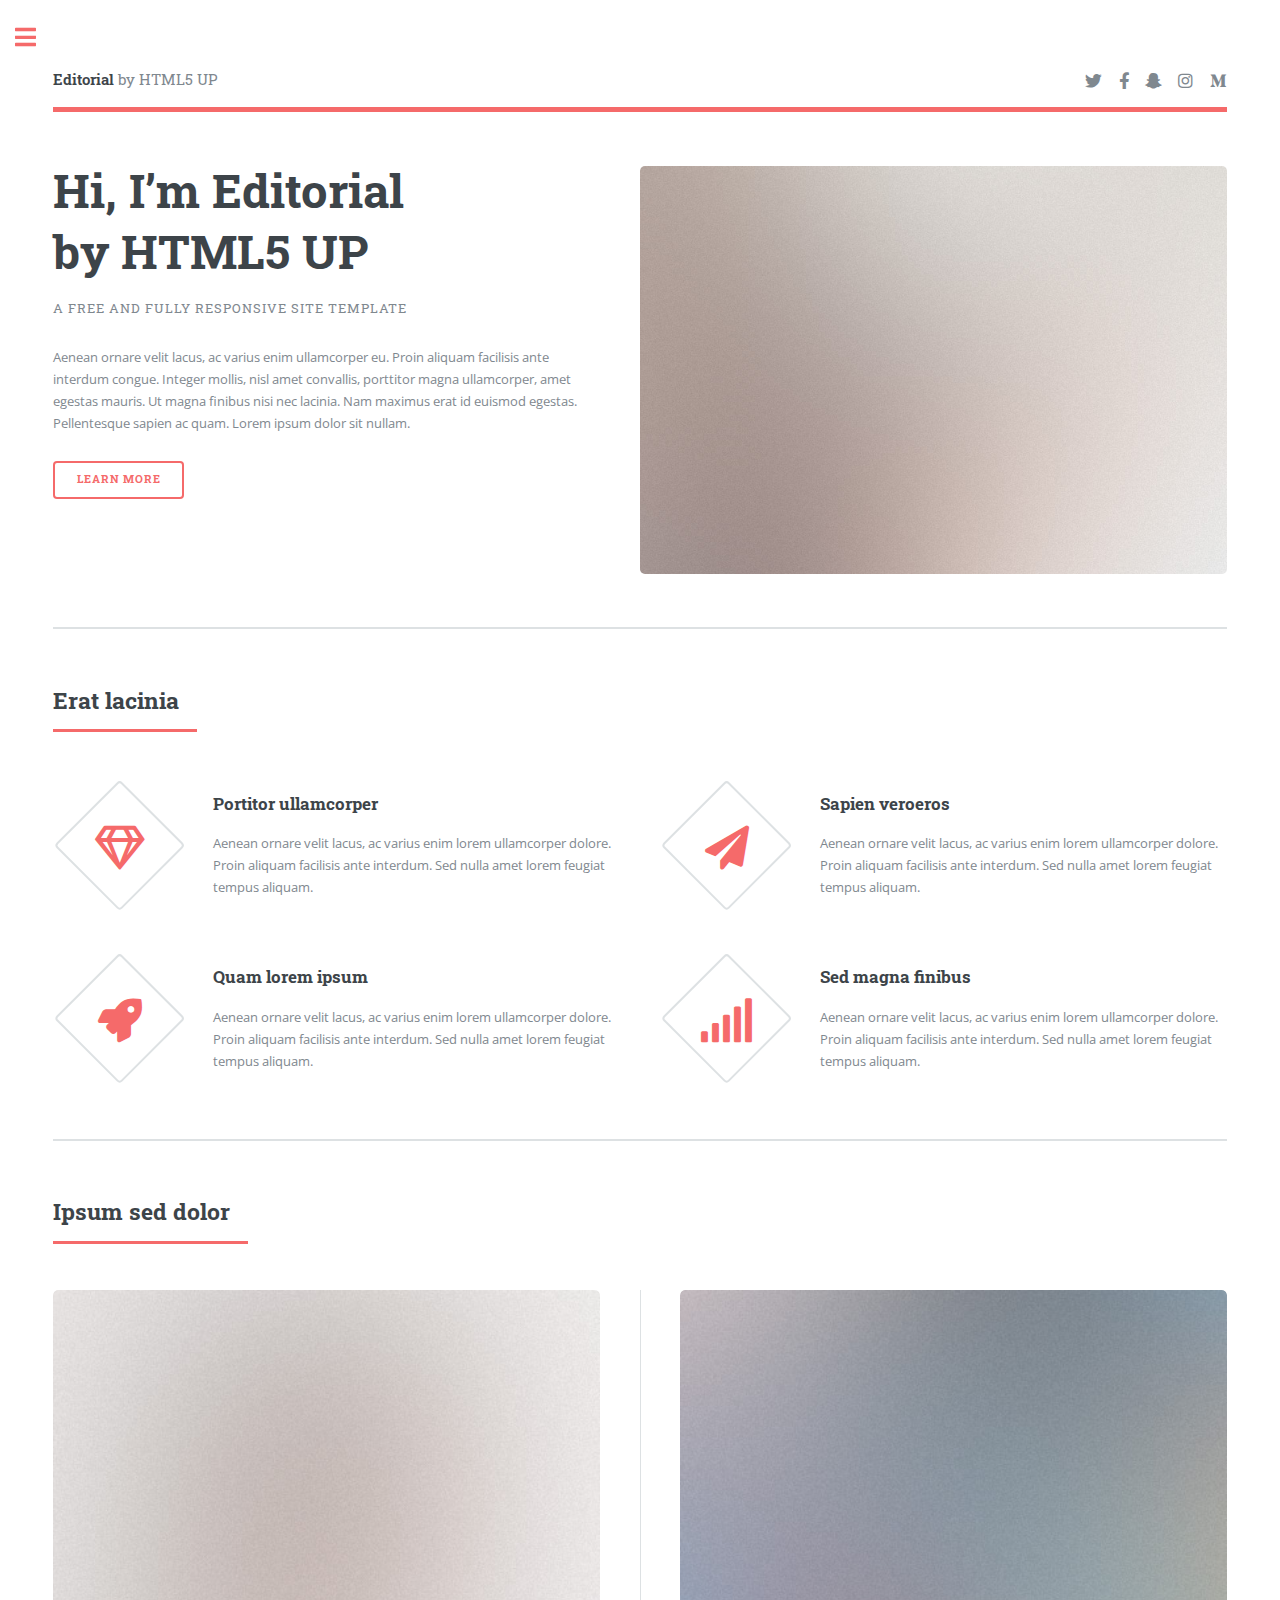
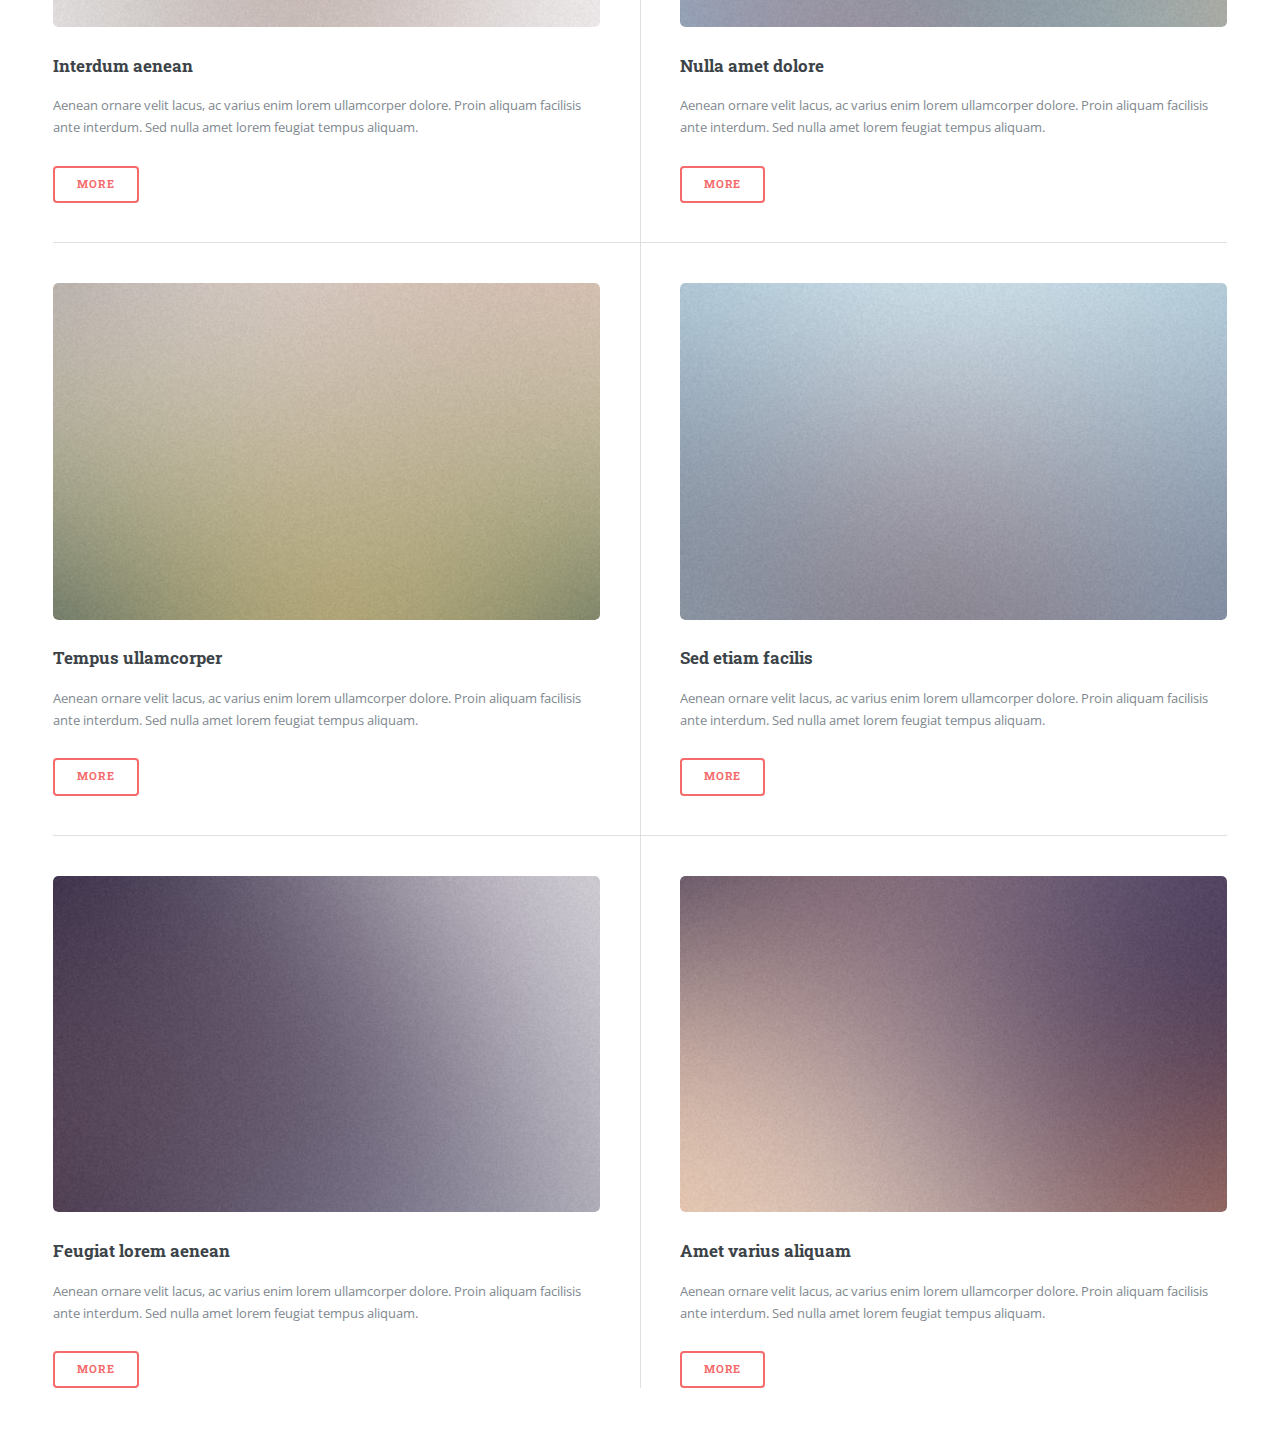
==== index.html @ 0e32112d "adds base" ====
<!DOCTYPE HTML>
<!--
	Editorial by HTML5 UP
	html5up.net | @ajlkn
	Free for personal and commercial use under the CCA 3.0 license (html5up.net/license)
-->
<html>
	<head>
		<title>Editorial by HTML5 UP</title>
		<meta charset="utf-8" />
		<meta name="viewport" content="width=device-width, initial-scale=1, user-scalable=no" />
		<link rel="stylesheet" href="assets/css/main.css" />
	</head>
	<body class="is-preload">

		<!-- Wrapper -->
			<div id="wrapper">

				<!-- Main -->
					<div id="main">
						<div class="inner">

							<!-- Header -->
								<header id="header">
									<a href="index.html" class="logo"><strong>Editorial</strong> by HTML5 UP</a>
									<ul class="icons">
										<li><a href="#" class="icon brands fa-twitter"><span class="label">Twitter</span></a></li>
										<li><a href="#" class="icon brands fa-facebook-f"><span class="label">Facebook</span></a></li>
										<li><a href="#" class="icon brands fa-snapchat-ghost"><span class="label">Snapchat</span></a></li>
										<li><a href="#" class="icon brands fa-instagram"><span class="label">Instagram</span></a></li>
										<li><a href="#" class="icon brands fa-medium-m"><span class="label">Medium</span></a></li>
									</ul>
								</header>

							<!-- Banner -->
								<section id="banner">
									<div class="content">
										<header>
											<h1>Hi, I’m Editorial<br />
											by HTML5 UP</h1>
											<p>A free and fully responsive site template</p>
										</header>
										<p>Aenean ornare velit lacus, ac varius enim ullamcorper eu. Proin aliquam facilisis ante interdum congue. Integer mollis, nisl amet convallis, porttitor magna ullamcorper, amet egestas mauris. Ut magna finibus nisi nec lacinia. Nam maximus erat id euismod egestas. Pellentesque sapien ac quam. Lorem ipsum dolor sit nullam.</p>
										<ul class="actions">
											<li><a href="#" class="button big">Learn More</a></li>
										</ul>
									</div>
									<span class="image object">
										<img src="images/pic10.jpg" alt="" />
									</span>
								</section>

							<!-- Section -->
								<section>
									<header class="major">
										<h2>Erat lacinia</h2>
									</header>
									<div class="features">
										<article>
											<span class="icon fa-gem"></span>
											<div class="content">
												<h3>Portitor ullamcorper</h3>
												<p>Aenean ornare velit lacus, ac varius enim lorem ullamcorper dolore. Proin aliquam facilisis ante interdum. Sed nulla amet lorem feugiat tempus aliquam.</p>
											</div>
										</article>
										<article>
											<span class="icon solid fa-paper-plane"></span>
											<div class="content">
												<h3>Sapien veroeros</h3>
												<p>Aenean ornare velit lacus, ac varius enim lorem ullamcorper dolore. Proin aliquam facilisis ante interdum. Sed nulla amet lorem feugiat tempus aliquam.</p>
											</div>
										</article>
										<article>
											<span class="icon solid fa-rocket"></span>
											<div class="content">
												<h3>Quam lorem ipsum</h3>
												<p>Aenean ornare velit lacus, ac varius enim lorem ullamcorper dolore. Proin aliquam facilisis ante interdum. Sed nulla amet lorem feugiat tempus aliquam.</p>
											</div>
										</article>
										<article>
											<span class="icon solid fa-signal"></span>
											<div class="content">
												<h3>Sed magna finibus</h3>
												<p>Aenean ornare velit lacus, ac varius enim lorem ullamcorper dolore. Proin aliquam facilisis ante interdum. Sed nulla amet lorem feugiat tempus aliquam.</p>
											</div>
										</article>
									</div>
								</section>

							<!-- Section -->
								<section>
									<header class="major">
										<h2>Ipsum sed dolor</h2>
									</header>
									<div class="posts">
										<article>
											<a href="#" class="image"><img src="images/pic01.jpg" alt="" /></a>
											<h3>Interdum aenean</h3>
											<p>Aenean ornare velit lacus, ac varius enim lorem ullamcorper dolore. Proin aliquam facilisis ante interdum. Sed nulla amet lorem feugiat tempus aliquam.</p>
											<ul class="actions">
												<li><a href="#" class="button">More</a></li>
											</ul>
										</article>
										<article>
											<a href="#" class="image"><img src="images/pic02.jpg" alt="" /></a>
											<h3>Nulla amet dolore</h3>
											<p>Aenean ornare velit lacus, ac varius enim lorem ullamcorper dolore. Proin aliquam facilisis ante interdum. Sed nulla amet lorem feugiat tempus aliquam.</p>
											<ul class="actions">
												<li><a href="#" class="button">More</a></li>
											</ul>
										</article>
										<article>
											<a href="#" class="image"><img src="images/pic03.jpg" alt="" /></a>
											<h3>Tempus ullamcorper</h3>
											<p>Aenean ornare velit lacus, ac varius enim lorem ullamcorper dolore. Proin aliquam facilisis ante interdum. Sed nulla amet lorem feugiat tempus aliquam.</p>
											<ul class="actions">
												<li><a href="#" class="button">More</a></li>
											</ul>
										</article>
										<article>
											<a href="#" class="image"><img src="images/pic04.jpg" alt="" /></a>
											<h3>Sed etiam facilis</h3>
											<p>Aenean ornare velit lacus, ac varius enim lorem ullamcorper dolore. Proin aliquam facilisis ante interdum. Sed nulla amet lorem feugiat tempus aliquam.</p>
											<ul class="actions">
												<li><a href="#" class="button">More</a></li>
											</ul>
										</article>
										<article>
											<a href="#" class="image"><img src="images/pic05.jpg" alt="" /></a>
											<h3>Feugiat lorem aenean</h3>
											<p>Aenean ornare velit lacus, ac varius enim lorem ullamcorper dolore. Proin aliquam facilisis ante interdum. Sed nulla amet lorem feugiat tempus aliquam.</p>
											<ul class="actions">
												<li><a href="#" class="button">More</a></li>
											</ul>
										</article>
										<article>
											<a href="#" class="image"><img src="images/pic06.jpg" alt="" /></a>
											<h3>Amet varius aliquam</h3>
											<p>Aenean ornare velit lacus, ac varius enim lorem ullamcorper dolore. Proin aliquam facilisis ante interdum. Sed nulla amet lorem feugiat tempus aliquam.</p>
											<ul class="actions">
												<li><a href="#" class="button">More</a></li>
											</ul>
										</article>
									</div>
								</section>

						</div>
					</div>

				<!-- Sidebar -->
					<div id="sidebar">
						<div class="inner">

							<!-- Search -->
								<section id="search" class="alt">
									<form method="post" action="#">
										<input type="text" name="query" id="query" placeholder="Search" />
									</form>
								</section>

							<!-- Menu -->
								<nav id="menu">
									<header class="major">
										<h2>Menu</h2>
									</header>
									<ul>
										<li><a href="index.html">Homepage</a></li>
										<li><a href="generic.html">Generic</a></li>
										<li><a href="elements.html">Elements</a></li>
										<li>
											<span class="opener">Submenu</span>
											<ul>
												<li><a href="#">Lorem Dolor</a></li>
												<li><a href="#">Ipsum Adipiscing</a></li>
												<li><a href="#">Tempus Magna</a></li>
												<li><a href="#">Feugiat Veroeros</a></li>
											</ul>
										</li>
										<li><a href="#">Etiam Dolore</a></li>
										<li><a href="#">Adipiscing</a></li>
										<li>
											<span class="opener">Another Submenu</span>
											<ul>
												<li><a href="#">Lorem Dolor</a></li>
												<li><a href="#">Ipsum Adipiscing</a></li>
												<li><a href="#">Tempus Magna</a></li>
												<li><a href="#">Feugiat Veroeros</a></li>
											</ul>
										</li>
										<li><a href="#">Maximus Erat</a></li>
										<li><a href="#">Sapien Mauris</a></li>
										<li><a href="#">Amet Lacinia</a></li>
									</ul>
								</nav>

							<!-- Section -->
								<section>
									<header class="major">
										<h2>Ante interdum</h2>
									</header>
									<div class="mini-posts">
										<article>
											<a href="#" class="image"><img src="images/pic07.jpg" alt="" /></a>
											<p>Aenean ornare velit lacus, ac varius enim lorem ullamcorper dolore aliquam.</p>
										</article>
										<article>
											<a href="#" class="image"><img src="images/pic08.jpg" alt="" /></a>
											<p>Aenean ornare velit lacus, ac varius enim lorem ullamcorper dolore aliquam.</p>
										</article>
										<article>
											<a href="#" class="image"><img src="images/pic09.jpg" alt="" /></a>
											<p>Aenean ornare velit lacus, ac varius enim lorem ullamcorper dolore aliquam.</p>
										</article>
									</div>
									<ul class="actions">
										<li><a href="#" class="button">More</a></li>
									</ul>
								</section>

							<!-- Section -->
								<section>
									<header class="major">
										<h2>Get in touch</h2>
									</header>
									<p>Sed varius enim lorem ullamcorper dolore aliquam aenean ornare velit lacus, ac varius enim lorem ullamcorper dolore. Proin sed aliquam facilisis ante interdum. Sed nulla amet lorem feugiat tempus aliquam.</p>
									<ul class="contact">
										<li class="icon solid fa-envelope"><a href="#">information@untitled.tld</a></li>
										<li class="icon solid fa-phone">(000) 000-0000</li>
										<li class="icon solid fa-home">1234 Somewhere Road #8254<br />
										Nashville, TN 00000-0000</li>
									</ul>
								</section>

							<!-- Footer -->
								<footer id="footer">
									<p class="copyright">&copy; Untitled. All rights reserved. Demo Images: <a href="https://unsplash.com">Unsplash</a>. Design: <a href="https://html5up.net">HTML5 UP</a>.</p>
								</footer>

						</div>
					</div>

			</div>

		<!-- Scripts -->
			<script src="assets/js/jquery.min.js"></script>
			<script src="assets/js/browser.min.js"></script>
			<script src="assets/js/breakpoints.min.js"></script>
			<script src="assets/js/util.js"></script>
			<script src="assets/js/main.js"></script>

	</body>
</html>
---- assets/css/main.css ----
@import url(fontawesome-all.min.css);
@import url("https://fonts.googleapis.com/css?family=Open+Sans:400,600,400italic,600italic|Roboto+Slab:400,700");
/*
	Editorial by HTML5 UP
	html5up.net | @ajlkn
	Free for personal and commercial use under the CCA 3.0 license (html5up.net/license)
*/
html, body, div, span, applet, object,
iframe, h1, h2, h3, h4, h5, h6, p, blockquote,
pre, a, abbr, acronym, address, big, cite,
code, del, dfn, em, img, ins, kbd, q, s, samp,
small, strike, strong, sub, sup, tt, var, b,
u, i, center, dl, dt, dd, ol, ul, li, fieldset,
form, label, legend, table, caption, tbody,
tfoot, thead, tr, th, td, article, aside,
canvas, details, embed, figure, figcaption,
footer, header, hgroup, menu, nav, output, ruby,
section, summary, time, mark, audio, video {
  margin: 0;
  padding: 0;
  border: 0;
  font-size: 100%;
  font: inherit;
  vertical-align: baseline; }

article, aside, details, figcaption, figure,
footer, header, hgroup, menu, nav, section {
  display: block; }

body {
  line-height: 1; }

ol, ul {
  list-style: none; }

blockquote, q {
  quotes: none; }
  blockquote:before, blockquote:after, q:before, q:after {
    content: '';
    content: none; }

table {
  border-collapse: collapse;
  border-spacing: 0; }

body {
  -webkit-text-size-adjust: none; }

mark {
  background-color: transparent;
  color: inherit; }

input::-moz-focus-inner {
  border: 0;
  padding: 0; }

input, select, textarea {
  -moz-appearance: none;
  -webkit-appearance: none;
  -ms-appearance: none;
  appearance: none; }

/* Basic */
@-ms-viewport {
  width: device-width; }

body {
  -ms-overflow-style: scrollbar; }

@media screen and (max-width: 480px) {
  html, body {
    min-width: 320px; } }

html {
  box-sizing: border-box; }

*, *:before, *:after {
  box-sizing: inherit; }

body {
  background: #ffffff; }
  body.is-preload *, body.is-preload *:before, body.is-preload *:after, body.is-resizing *, body.is-resizing *:before, body.is-resizing *:after {
    -moz-animation: none !important;
    -webkit-animation: none !important;
    -ms-animation: none !important;
    animation: none !important;
    -moz-transition: none !important;
    -webkit-transition: none !important;
    -ms-transition: none !important;
    transition: none !important; }

/* Type */
body, input, select, textarea {
  color: #7f888f;
  font-family: "Open Sans", sans-serif;
  font-size: 13pt;
  font-weight: 400;
  line-height: 1.65; }
  @media screen and (max-width: 1680px) {
    body, input, select, textarea {
      font-size: 11pt; } }
  @media screen and (max-width: 1280px) {
    body, input, select, textarea {
      font-size: 10pt; } }
  @media screen and (max-width: 360px) {
    body, input, select, textarea {
      font-size: 9pt; } }

a {
  -moz-transition: color 0.2s ease-in-out, border-bottom-color 0.2s ease-in-out;
  -webkit-transition: color 0.2s ease-in-out, border-bottom-color 0.2s ease-in-out;
  -ms-transition: color 0.2s ease-in-out, border-bottom-color 0.2s ease-in-out;
  transition: color 0.2s ease-in-out, border-bottom-color 0.2s ease-in-out;
  border-bottom: dotted 1px;
  color: #f56a6a;
  text-decoration: none; }
  a:hover {
    border-bottom-color: #f56a6a;
    color: #f56a6a !important; }
    a:hover strong {
      color: inherit; }

strong, b {
  color: #3d4449;
  font-weight: 600; }

em, i {
  font-style: italic; }

p {
  margin: 0 0 2em 0; }

h1, h2, h3, h4, h5, h6 {
  color: #3d4449;
  font-family: "Roboto Slab", serif;
  font-weight: 700;
  line-height: 1.5;
  margin: 0 0 1em 0; }
  h1 a, h2 a, h3 a, h4 a, h5 a, h6 a {
    color: inherit;
    text-decoration: none;
    border-bottom: 0; }

h1 {
  font-size: 4em;
  margin: 0 0 0.5em 0;
  line-height: 1.3; }

h2 {
  font-size: 1.75em; }

h3 {
  font-size: 1.25em; }

h4 {
  font-size: 1.1em; }

h5 {
  font-size: 0.9em; }

h6 {
  font-size: 0.7em; }

@media screen and (max-width: 1680px) {
  h1 {
    font-size: 3.5em; } }

@media screen and (max-width: 980px) {
  h1 {
    font-size: 3.25em; } }

@media screen and (max-width: 736px) {
  h1 {
    font-size: 2em;
    line-height: 1.4; }
  h2 {
    font-size: 1.5em; } }

sub {
  font-size: 0.8em;
  position: relative;
  top: 0.5em; }

sup {
  font-size: 0.8em;
  position: relative;
  top: -0.5em; }

blockquote {
  border-left: solid 3px rgba(210, 215, 217, 0.75);
  font-style: italic;
  margin: 0 0 2em 0;
  padding: 0.5em 0 0.5em 2em; }

code {
  background: rgba(230, 235, 237, 0.25);
  border-radius: 0.375em;
  border: solid 1px rgba(210, 215, 217, 0.75);
  font-family: "Courier New", monospace;
  font-size: 0.9em;
  margin: 0 0.25em;
  padding: 0.25em 0.65em; }

pre {
  -webkit-overflow-scrolling: touch;
  font-family: "Courier New", monospace;
  font-size: 0.9em;
  margin: 0 0 2em 0; }
  pre code {
    display: block;
    line-height: 1.75;
    padding: 1em 1.5em;
    overflow-x: auto; }

hr {
  border: 0;
  border-bottom: solid 1px rgba(210, 215, 217, 0.75);
  margin: 2em 0; }
  hr.major {
    margin: 3em 0; }

.align-left {
  text-align: left; }

.align-center {
  text-align: center; }

.align-right {
  text-align: right; }

/* Row */
.row {
  display: flex;
  flex-wrap: wrap;
  box-sizing: border-box;
  align-items: stretch; }
  .row > * {
    box-sizing: border-box; }
  .row.gtr-uniform > * > :last-child {
    margin-bottom: 0; }
  .row.aln-left {
    justify-content: flex-start; }
  .row.aln-center {
    justify-content: center; }
  .row.aln-right {
    justify-content: flex-end; }
  .row.aln-top {
    align-items: flex-start; }
  .row.aln-middle {
    align-items: center; }
  .row.aln-bottom {
    align-items: flex-end; }
  .row > .imp {
    order: -1; }
  .row > .col-1 {
    width: 8.33333%; }
  .row > .off-1 {
    margin-left: 8.33333%; }
  .row > .col-2 {
    width: 16.66667%; }
  .row > .off-2 {
    margin-left: 16.66667%; }
  .row > .col-3 {
    width: 25%; }
  .row > .off-3 {
    margin-left: 25%; }
  .row > .col-4 {
    width: 33.33333%; }
  .row > .off-4 {
    margin-left: 33.33333%; }
  .row > .col-5 {
    width: 41.66667%; }
  .row > .off-5 {
    margin-left: 41.66667%; }
  .row > .col-6 {
    width: 50%; }
  .row > .off-6 {
    margin-left: 50%; }
  .row > .col-7 {
    width: 58.33333%; }
  .row > .off-7 {
    margin-left: 58.33333%; }
  .row > .col-8 {
    width: 66.66667%; }
  .row > .off-8 {
    margin-left: 66.66667%; }
  .row > .col-9 {
    width: 75%; }
  .row > .off-9 {
    margin-left: 75%; }
  .row > .col-10 {
    width: 83.33333%; }
  .row > .off-10 {
    margin-left: 83.33333%; }
  .row > .col-11 {
    width: 91.66667%; }
  .row > .off-11 {
    margin-left: 91.66667%; }
  .row > .col-12 {
    width: 100%; }
  .row > .off-12 {
    margin-left: 100%; }
  .row.gtr-0 {
    margin-top: 0;
    margin-left: 0em; }
    .row.gtr-0 > * {
      padding: 0 0 0 0em; }
    .row.gtr-0.gtr-uniform {
      margin-top: 0em; }
      .row.gtr-0.gtr-uniform > * {
        padding-top: 0em; }
  .row.gtr-25 {
    margin-top: 0;
    margin-left: -0.375em; }
    .row.gtr-25 > * {
      padding: 0 0 0 0.375em; }
    .row.gtr-25.gtr-uniform {
      margin-top: -0.375em; }
      .row.gtr-25.gtr-uniform > * {
        padding-top: 0.375em; }
  .row.gtr-50 {
    margin-top: 0;
    margin-left: -0.75em; }
    .row.gtr-50 > * {
      padding: 0 0 0 0.75em; }
    .row.gtr-50.gtr-uniform {
      margin-top: -0.75em; }
      .row.gtr-50.gtr-uniform > * {
        padding-top: 0.75em; }
  .row {
    margin-top: 0;
    margin-left: -1.5em; }
    .row > * {
      padding: 0 0 0 1.5em; }
    .row.gtr-uniform {
      margin-top: -1.5em; }
      .row.gtr-uniform > * {
        padding-top: 1.5em; }
  .row.gtr-150 {
    margin-top: 0;
    margin-left: -2.25em; }
    .row.gtr-150 > * {
      padding: 0 0 0 2.25em; }
    .row.gtr-150.gtr-uniform {
      margin-top: -2.25em; }
      .row.gtr-150.gtr-uniform > * {
        padding-top: 2.25em; }
  .row.gtr-200 {
    margin-top: 0;
    margin-left: -3em; }
    .row.gtr-200 > * {
      padding: 0 0 0 3em; }
    .row.gtr-200.gtr-uniform {
      margin-top: -3em; }
      .row.gtr-200.gtr-uniform > * {
        padding-top: 3em; }
  @media screen and (max-width: 1680px) {
    .row {
      display: flex;
      flex-wrap: wrap;
      box-sizing: border-box;
      align-items: stretch; }
      .row > * {
        box-sizing: border-box; }
      .row.gtr-uniform > * > :last-child {
        margin-bottom: 0; }
      .row.aln-left {
        justify-content: flex-start; }
      .row.aln-center {
        justify-content: center; }
      .row.aln-right {
        justify-content: flex-end; }
      .row.aln-top {
        align-items: flex-start; }
      .row.aln-middle {
        align-items: center; }
      .row.aln-bottom {
        align-items: flex-end; }
      .row > .imp-xlarge {
        order: -1; }
      .row > .col-1-xlarge {
        width: 8.33333%; }
      .row > .off-1-xlarge {
        margin-left: 8.33333%; }
      .row > .col-2-xlarge {
        width: 16.66667%; }
      .row > .off-2-xlarge {
        margin-left: 16.66667%; }
      .row > .col-3-xlarge {
        width: 25%; }
      .row > .off-3-xlarge {
        margin-left: 25%; }
      .row > .col-4-xlarge {
        width: 33.33333%; }
      .row > .off-4-xlarge {
        margin-left: 33.33333%; }
      .row > .col-5-xlarge {
        width: 41.66667%; }
      .row > .off-5-xlarge {
        margin-left: 41.66667%; }
      .row > .col-6-xlarge {
        width: 50%; }
      .row > .off-6-xlarge {
        margin-left: 50%; }
      .row > .col-7-xlarge {
        width: 58.33333%; }
      .row > .off-7-xlarge {
        margin-left: 58.33333%; }
      .row > .col-8-xlarge {
        width: 66.66667%; }
      .row > .off-8-xlarge {
        margin-left: 66.66667%; }
      .row > .col-9-xlarge {
        width: 75%; }
      .row > .off-9-xlarge {
        margin-left: 75%; }
      .row > .col-10-xlarge {
        width: 83.33333%; }
      .row > .off-10-xlarge {
        margin-left: 83.33333%; }
      .row > .col-11-xlarge {
        width: 91.66667%; }
      .row > .off-11-xlarge {
        margin-left: 91.66667%; }
      .row > .col-12-xlarge {
        width: 100%; }
      .row > .off-12-xlarge {
        margin-left: 100%; }
      .row.gtr-0 {
        margin-top: 0;
        margin-left: 0em; }
        .row.gtr-0 > * {
          padding: 0 0 0 0em; }
        .row.gtr-0.gtr-uniform {
          margin-top: 0em; }
          .row.gtr-0.gtr-uniform > * {
            padding-top: 0em; }
      .row.gtr-25 {
        margin-top: 0;
        margin-left: -0.375em; }
        .row.gtr-25 > * {
          padding: 0 0 0 0.375em; }
        .row.gtr-25.gtr-uniform {
          margin-top: -0.375em; }
          .row.gtr-25.gtr-uniform > * {
            padding-top: 0.375em; }
      .row.gtr-50 {
        margin-top: 0;
        margin-left: -0.75em; }
        .row.gtr-50 > * {
          padding: 0 0 0 0.75em; }
        .row.gtr-50.gtr-uniform {
          margin-top: -0.75em; }
          .row.gtr-50.gtr-uniform > * {
            padding-top: 0.75em; }
      .row {
        margin-top: 0;
        margin-left: -1.5em; }
        .row > * {
          padding: 0 0 0 1.5em; }
        .row.gtr-uniform {
          margin-top: -1.5em; }
          .row.gtr-uniform > * {
            padding-top: 1.5em; }
      .row.gtr-150 {
        margin-top: 0;
        margin-left: -2.25em; }
        .row.gtr-150 > * {
          padding: 0 0 0 2.25em; }
        .row.gtr-150.gtr-uniform {
          margin-top: -2.25em; }
          .row.gtr-150.gtr-uniform > * {
            padding-top: 2.25em; }
      .row.gtr-200 {
        margin-top: 0;
        margin-left: -3em; }
        .row.gtr-200 > * {
          padding: 0 0 0 3em; }
        .row.gtr-200.gtr-uniform {
          margin-top: -3em; }
          .row.gtr-200.gtr-uniform > * {
            padding-top: 3em; } }
  @media screen and (max-width: 1280px) {
    .row {
      display: flex;
      flex-wrap: wrap;
      box-sizing: border-box;
      align-items: stretch; }
      .row > * {
        box-sizing: border-box; }
      .row.gtr-uniform > * > :last-child {
        margin-bottom: 0; }
      .row.aln-left {
        justify-content: flex-start; }
      .row.aln-center {
        justify-content: center; }
      .row.aln-right {
        justify-content: flex-end; }
      .row.aln-top {
        align-items: flex-start; }
      .row.aln-middle {
        align-items: center; }
      .row.aln-bottom {
        align-items: flex-end; }
      .row > .imp-large {
        order: -1; }
      .row > .col-1-large {
        width: 8.33333%; }
      .row > .off-1-large {
        margin-left: 8.33333%; }
      .row > .col-2-large {
        width: 16.66667%; }
      .row > .off-2-large {
        margin-left: 16.66667%; }
      .row > .col-3-large {
        width: 25%; }
      .row > .off-3-large {
        margin-left: 25%; }
      .row > .col-4-large {
        width: 33.33333%; }
      .row > .off-4-large {
        margin-left: 33.33333%; }
      .row > .col-5-large {
        width: 41.66667%; }
      .row > .off-5-large {
        margin-left: 41.66667%; }
      .row > .col-6-large {
        width: 50%; }
      .row > .off-6-large {
        margin-left: 50%; }
      .row > .col-7-large {
        width: 58.33333%; }
      .row > .off-7-large {
        margin-left: 58.33333%; }
      .row > .col-8-large {
        width: 66.66667%; }
      .row > .off-8-large {
        margin-left: 66.66667%; }
      .row > .col-9-large {
        width: 75%; }
      .row > .off-9-large {
        margin-left: 75%; }
      .row > .col-10-large {
        width: 83.33333%; }
      .row > .off-10-large {
        margin-left: 83.33333%; }
      .row > .col-11-large {
        width: 91.66667%; }
      .row > .off-11-large {
        margin-left: 91.66667%; }
      .row > .col-12-large {
        width: 100%; }
      .row > .off-12-large {
        margin-left: 100%; }
      .row.gtr-0 {
        margin-top: 0;
        margin-left: 0em; }
        .row.gtr-0 > * {
          padding: 0 0 0 0em; }
        .row.gtr-0.gtr-uniform {
          margin-top: 0em; }
          .row.gtr-0.gtr-uniform > * {
            padding-top: 0em; }
      .row.gtr-25 {
        margin-top: 0;
        margin-left: -0.375em; }
        .row.gtr-25 > * {
          padding: 0 0 0 0.375em; }
        .row.gtr-25.gtr-uniform {
          margin-top: -0.375em; }
          .row.gtr-25.gtr-uniform > * {
            padding-top: 0.375em; }
      .row.gtr-50 {
        margin-top: 0;
        margin-left: -0.75em; }
        .row.gtr-50 > * {
          padding: 0 0 0 0.75em; }
        .row.gtr-50.gtr-uniform {
          margin-top: -0.75em; }
          .row.gtr-50.gtr-uniform > * {
            padding-top: 0.75em; }
      .row {
        margin-top: 0;
        margin-left: -1.5em; }
        .row > * {
          padding: 0 0 0 1.5em; }
        .row.gtr-uniform {
          margin-top: -1.5em; }
          .row.gtr-uniform > * {
            padding-top: 1.5em; }
      .row.gtr-150 {
        margin-top: 0;
        margin-left: -2.25em; }
        .row.gtr-150 > * {
          padding: 0 0 0 2.25em; }
        .row.gtr-150.gtr-uniform {
          margin-top: -2.25em; }
          .row.gtr-150.gtr-uniform > * {
            padding-top: 2.25em; }
      .row.gtr-200 {
        margin-top: 0;
        margin-left: -3em; }
        .row.gtr-200 > * {
          padding: 0 0 0 3em; }
        .row.gtr-200.gtr-uniform {
          margin-top: -3em; }
          .row.gtr-200.gtr-uniform > * {
            padding-top: 3em; } }
  @media screen and (max-width: 980px) {
    .row {
      display: flex;
      flex-wrap: wrap;
      box-sizing: border-box;
      align-items: stretch; }
      .row > * {
        box-sizing: border-box; }
      .row.gtr-uniform > * > :last-child {
        margin-bottom: 0; }
      .row.aln-left {
        justify-content: flex-start; }
      .row.aln-center {
        justify-content: center; }
      .row.aln-right {
        justify-content: flex-end; }
      .row.aln-top {
        align-items: flex-start; }
      .row.aln-middle {
        align-items: center; }
      .row.aln-bottom {
        align-items: flex-end; }
      .row > .imp-medium {
        order: -1; }
      .row > .col-1-medium {
        width: 8.33333%; }
      .row > .off-1-medium {
        margin-left: 8.33333%; }
      .row > .col-2-medium {
        width: 16.66667%; }
      .row > .off-2-medium {
        margin-left: 16.66667%; }
      .row > .col-3-medium {
        width: 25%; }
      .row > .off-3-medium {
        margin-left: 25%; }
      .row > .col-4-medium {
        width: 33.33333%; }
      .row > .off-4-medium {
        margin-left: 33.33333%; }
      .row > .col-5-medium {
        width: 41.66667%; }
      .row > .off-5-medium {
        margin-left: 41.66667%; }
      .row > .col-6-medium {
        width: 50%; }
      .row > .off-6-medium {
        margin-left: 50%; }
      .row > .col-7-medium {
        width: 58.33333%; }
      .row > .off-7-medium {
        margin-left: 58.33333%; }
      .row > .col-8-medium {
        width: 66.66667%; }
      .row > .off-8-medium {
        margin-left: 66.66667%; }
      .row > .col-9-medium {
        width: 75%; }
      .row > .off-9-medium {
        margin-left: 75%; }
      .row > .col-10-medium {
        width: 83.33333%; }
      .row > .off-10-medium {
        margin-left: 83.33333%; }
      .row > .col-11-medium {
        width: 91.66667%; }
      .row > .off-11-medium {
        margin-left: 91.66667%; }
      .row > .col-12-medium {
        width: 100%; }
      .row > .off-12-medium {
        margin-left: 100%; }
      .row.gtr-0 {
        margin-top: 0;
        margin-left: 0em; }
        .row.gtr-0 > * {
          padding: 0 0 0 0em; }
        .row.gtr-0.gtr-uniform {
          margin-top: 0em; }
          .row.gtr-0.gtr-uniform > * {
            padding-top: 0em; }
      .row.gtr-25 {
        margin-top: 0;
        margin-left: -0.375em; }
        .row.gtr-25 > * {
          padding: 0 0 0 0.375em; }
        .row.gtr-25.gtr-uniform {
          margin-top: -0.375em; }
          .row.gtr-25.gtr-uniform > * {
            padding-top: 0.375em; }
      .row.gtr-50 {
        margin-top: 0;
        margin-left: -0.75em; }
        .row.gtr-50 > * {
          padding: 0 0 0 0.75em; }
        .row.gtr-50.gtr-uniform {
          margin-top: -0.75em; }
          .row.gtr-50.gtr-uniform > * {
            padding-top: 0.75em; }
      .row {
        margin-top: 0;
        margin-left: -1.5em; }
        .row > * {
          padding: 0 0 0 1.5em; }
        .row.gtr-uniform {
          margin-top: -1.5em; }
          .row.gtr-uniform > * {
            padding-top: 1.5em; }
      .row.gtr-150 {
        margin-top: 0;
        margin-left: -2.25em; }
        .row.gtr-150 > * {
          padding: 0 0 0 2.25em; }
        .row.gtr-150.gtr-uniform {
          margin-top: -2.25em; }
          .row.gtr-150.gtr-uniform > * {
            padding-top: 2.25em; }
      .row.gtr-200 {
        margin-top: 0;
        margin-left: -3em; }
        .row.gtr-200 > * {
          padding: 0 0 0 3em; }
        .row.gtr-200.gtr-uniform {
          margin-top: -3em; }
          .row.gtr-200.gtr-uniform > * {
            padding-top: 3em; } }
  @media screen and (max-width: 736px) {
    .row {
      display: flex;
      flex-wrap: wrap;
      box-sizing: border-box;
      align-items: stretch; }
      .row > * {
        box-sizing: border-box; }
      .row.gtr-uniform > * > :last-child {
        margin-bottom: 0; }
      .row.aln-left {
        justify-content: flex-start; }
      .row.aln-center {
        justify-content: center; }
      .row.aln-right {
        justify-content: flex-end; }
      .row.aln-top {
        align-items: flex-start; }
      .row.aln-middle {
        align-items: center; }
      .row.aln-bottom {
        align-items: flex-end; }
      .row > .imp-small {
        order: -1; }
      .row > .col-1-small {
        width: 8.33333%; }
      .row > .off-1-small {
        margin-left: 8.33333%; }
      .row > .col-2-small {
        width: 16.66667%; }
      .row > .off-2-small {
        margin-left: 16.66667%; }
      .row > .col-3-small {
        width: 25%; }
      .row > .off-3-small {
        margin-left: 25%; }
      .row > .col-4-small {
        width: 33.33333%; }
      .row > .off-4-small {
        margin-left: 33.33333%; }
      .row > .col-5-small {
        width: 41.66667%; }
      .row > .off-5-small {
        margin-left: 41.66667%; }
      .row > .col-6-small {
        width: 50%; }
      .row > .off-6-small {
        margin-left: 50%; }
      .row > .col-7-small {
        width: 58.33333%; }
      .row > .off-7-small {
        margin-left: 58.33333%; }
      .row > .col-8-small {
        width: 66.66667%; }
      .row > .off-8-small {
        margin-left: 66.66667%; }
      .row > .col-9-small {
        width: 75%; }
      .row > .off-9-small {
        margin-left: 75%; }
      .row > .col-10-small {
        width: 83.33333%; }
      .row > .off-10-small {
        margin-left: 83.33333%; }
      .row > .col-11-small {
        width: 91.66667%; }
      .row > .off-11-small {
        margin-left: 91.66667%; }
      .row > .col-12-small {
        width: 100%; }
      .row > .off-12-small {
        margin-left: 100%; }
      .row.gtr-0 {
        margin-top: 0;
        margin-left: 0em; }
        .row.gtr-0 > * {
          padding: 0 0 0 0em; }
        .row.gtr-0.gtr-uniform {
          margin-top: 0em; }
          .row.gtr-0.gtr-uniform > * {
            padding-top: 0em; }
      .row.gtr-25 {
        margin-top: 0;
        margin-left: -0.375em; }
        .row.gtr-25 > * {
          padding: 0 0 0 0.375em; }
        .row.gtr-25.gtr-uniform {
          margin-top: -0.375em; }
          .row.gtr-25.gtr-uniform > * {
            padding-top: 0.375em; }
      .row.gtr-50 {
        margin-top: 0;
        margin-left: -0.75em; }
        .row.gtr-50 > * {
          padding: 0 0 0 0.75em; }
        .row.gtr-50.gtr-uniform {
          margin-top: -0.75em; }
          .row.gtr-50.gtr-uniform > * {
            padding-top: 0.75em; }
      .row {
        margin-top: 0;
        margin-left: -1.5em; }
        .row > * {
          padding: 0 0 0 1.5em; }
        .row.gtr-uniform {
          margin-top: -1.5em; }
          .row.gtr-uniform > * {
            padding-top: 1.5em; }
      .row.gtr-150 {
        margin-top: 0;
        margin-left: -2.25em; }
        .row.gtr-150 > * {
          padding: 0 0 0 2.25em; }
        .row.gtr-150.gtr-uniform {
          margin-top: -2.25em; }
          .row.gtr-150.gtr-uniform > * {
            padding-top: 2.25em; }
      .row.gtr-200 {
        margin-top: 0;
        margin-left: -3em; }
        .row.gtr-200 > * {
          padding: 0 0 0 3em; }
        .row.gtr-200.gtr-uniform {
          margin-top: -3em; }
          .row.gtr-200.gtr-uniform > * {
            padding-top: 3em; } }
  @media screen and (max-width: 480px) {
    .row {
      display: flex;
      flex-wrap: wrap;
      box-sizing: border-box;
      align-items: stretch; }
      .row > * {
        box-sizing: border-box; }
      .row.gtr-uniform > * > :last-child {
        margin-bottom: 0; }
      .row.aln-left {
        justify-content: flex-start; }
      .row.aln-center {
        justify-content: center; }
      .row.aln-right {
        justify-content: flex-end; }
      .row.aln-top {
        align-items: flex-start; }
      .row.aln-middle {
        align-items: center; }
      .row.aln-bottom {
        align-items: flex-end; }
      .row > .imp-xsmall {
        order: -1; }
      .row > .col-1-xsmall {
        width: 8.33333%; }
      .row > .off-1-xsmall {
        margin-left: 8.33333%; }
      .row > .col-2-xsmall {
        width: 16.66667%; }
      .row > .off-2-xsmall {
        margin-left: 16.66667%; }
      .row > .col-3-xsmall {
        width: 25%; }
      .row > .off-3-xsmall {
        margin-left: 25%; }
      .row > .col-4-xsmall {
        width: 33.33333%; }
      .row > .off-4-xsmall {
        margin-left: 33.33333%; }
      .row > .col-5-xsmall {
        width: 41.66667%; }
      .row > .off-5-xsmall {
        margin-left: 41.66667%; }
      .row > .col-6-xsmall {
        width: 50%; }
      .row > .off-6-xsmall {
        margin-left: 50%; }
      .row > .col-7-xsmall {
        width: 58.33333%; }
      .row > .off-7-xsmall {
        margin-left: 58.33333%; }
      .row > .col-8-xsmall {
        width: 66.66667%; }
      .row > .off-8-xsmall {
        margin-left: 66.66667%; }
      .row > .col-9-xsmall {
        width: 75%; }
      .row > .off-9-xsmall {
        margin-left: 75%; }
      .row > .col-10-xsmall {
        width: 83.33333%; }
      .row > .off-10-xsmall {
        margin-left: 83.33333%; }
      .row > .col-11-xsmall {
        width: 91.66667%; }
      .row > .off-11-xsmall {
        margin-left: 91.66667%; }
      .row > .col-12-xsmall {
        width: 100%; }
      .row > .off-12-xsmall {
        margin-left: 100%; }
      .row.gtr-0 {
        margin-top: 0;
        margin-left: 0em; }
        .row.gtr-0 > * {
          padding: 0 0 0 0em; }
        .row.gtr-0.gtr-uniform {
          margin-top: 0em; }
          .row.gtr-0.gtr-uniform > * {
            padding-top: 0em; }
      .row.gtr-25 {
        margin-top: 0;
        margin-left: -0.375em; }
        .row.gtr-25 > * {
          padding: 0 0 0 0.375em; }
        .row.gtr-25.gtr-uniform {
          margin-top: -0.375em; }
          .row.gtr-25.gtr-uniform > * {
            padding-top: 0.375em; }
      .row.gtr-50 {
        margin-top: 0;
        margin-left: -0.75em; }
        .row.gtr-50 > * {
          padding: 0 0 0 0.75em; }
        .row.gtr-50.gtr-uniform {
          margin-top: -0.75em; }
          .row.gtr-50.gtr-uniform > * {
            padding-top: 0.75em; }
      .row {
        margin-top: 0;
        margin-left: -1.5em; }
        .row > * {
          padding: 0 0 0 1.5em; }
        .row.gtr-uniform {
          margin-top: -1.5em; }
          .row.gtr-uniform > * {
            padding-top: 1.5em; }
      .row.gtr-150 {
        margin-top: 0;
        margin-left: -2.25em; }
        .row.gtr-150 > * {
          padding: 0 0 0 2.25em; }
        .row.gtr-150.gtr-uniform {
          margin-top: -2.25em; }
          .row.gtr-150.gtr-uniform > * {
            padding-top: 2.25em; }
      .row.gtr-200 {
        margin-top: 0;
        margin-left: -3em; }
        .row.gtr-200 > * {
          padding: 0 0 0 3em; }
        .row.gtr-200.gtr-uniform {
          margin-top: -3em; }
          .row.gtr-200.gtr-uniform > * {
            padding-top: 3em; } }

/* Section/Article */
section.special, article.special {
  text-align: center; }

header p {
  font-family: "Roboto Slab", serif;
  font-size: 1em;
  font-weight: 400;
  letter-spacing: 0.075em;
  margin-top: -0.5em;
  text-transform: uppercase; }

header.major > :last-child {
  border-bottom: solid 3px #f56a6a;
  display: inline-block;
  margin: 0 0 2em 0;
  padding: 0 0.75em 0.5em 0; }

header.main > :last-child {
  margin: 0 0 1em 0; }

/* Form */
form {
  margin: 0 0 2em 0; }

label {
  color: #3d4449;
  display: block;
  font-size: 0.9em;
  font-weight: 600;
  margin: 0 0 1em 0; }

input[type="text"],
input[type="password"],
input[type="email"],
input[type="tel"],
input[type="search"],
input[type="url"],
select,
textarea {
  -moz-appearance: none;
  -webkit-appearance: none;
  -ms-appearance: none;
  appearance: none;
  background: #ffffff;
  border-radius: 0.375em;
  border: none;
  border: solid 1px rgba(210, 215, 217, 0.75);
  color: inherit;
  display: block;
  outline: 0;
  padding: 0 1em;
  text-decoration: none;
  width: 100%; }
  input[type="text"]:invalid,
  input[type="password"]:invalid,
  input[type="email"]:invalid,
  input[type="tel"]:invalid,
  input[type="search"]:invalid,
  input[type="url"]:invalid,
  select:invalid,
  textarea:invalid {
    box-shadow: none; }
  input[type="text"]:focus,
  input[type="password"]:focus,
  input[type="email"]:focus,
  input[type="tel"]:focus,
  input[type="search"]:focus,
  input[type="url"]:focus,
  select:focus,
  textarea:focus {
    border-color: #f56a6a;
    box-shadow: 0 0 0 1px #f56a6a; }

select {
  background-image: url("data:image/svg+xml;charset=utf8,%3Csvg xmlns='http://www.w3.org/2000/svg' width='40' height='40' preserveAspectRatio='none' viewBox='0 0 40 40'%3E%3Cpath d='M9.4,12.3l10.4,10.4l10.4-10.4c0.2-0.2,0.5-0.4,0.9-0.4c0.3,0,0.6,0.1,0.9,0.4l3.3,3.3c0.2,0.2,0.4,0.5,0.4,0.9 c0,0.4-0.1,0.6-0.4,0.9L20.7,31.9c-0.2,0.2-0.5,0.4-0.9,0.4c-0.3,0-0.6-0.1-0.9-0.4L4.3,17.3c-0.2-0.2-0.4-0.5-0.4-0.9 c0-0.4,0.1-0.6,0.4-0.9l3.3-3.3c0.2-0.2,0.5-0.4,0.9-0.4S9.1,12.1,9.4,12.3z' fill='rgba(210, 215, 217, 0.75)' /%3E%3C/svg%3E");
  background-size: 1.25em;
  background-repeat: no-repeat;
  background-position: calc(100% - 1em) center;
  height: 2.75em;
  padding-right: 2.75em;
  text-overflow: ellipsis; }
  select option {
    color: #3d4449;
    background: #ffffff; }
  select:focus::-ms-value {
    background-color: transparent; }
  select::-ms-expand {
    display: none; }

input[type="text"],
input[type="password"],
input[type="email"],
input[type="tel"],
input[type="search"],
input[type="url"],
select {
  height: 2.75em; }

textarea {
  padding: 0.75em 1em; }

input[type="checkbox"],
input[type="radio"] {
  -moz-appearance: none;
  -webkit-appearance: none;
  -ms-appearance: none;
  appearance: none;
  display: block;
  float: left;
  margin-right: -2em;
  opacity: 0;
  width: 1em;
  z-index: -1; }
  input[type="checkbox"] + label,
  input[type="radio"] + label {
    text-decoration: none;
    color: #7f888f;
    cursor: pointer;
    display: inline-block;
    font-size: 1em;
    font-weight: 400;
    padding-left: 2.4em;
    padding-right: 0.75em;
    position: relative; }
    input[type="checkbox"] + label:before,
    input[type="radio"] + label:before {
      -moz-osx-font-smoothing: grayscale;
      -webkit-font-smoothing: antialiased;
      display: inline-block;
      font-style: normal;
      font-variant: normal;
      text-rendering: auto;
      line-height: 1;
      text-transform: none !important;
      font-family: 'Font Awesome 5 Free';
      font-weight: 900; }
    input[type="checkbox"] + label:before,
    input[type="radio"] + label:before {
      background: #ffffff;
      border-radius: 0.375em;
      border: solid 1px rgba(210, 215, 217, 0.75);
      content: '';
      display: inline-block;
      font-size: 0.8em;
      height: 2.0625em;
      left: 0;
      line-height: 2.0625em;
      position: absolute;
      text-align: center;
      top: 0;
      width: 2.0625em; }
  input[type="checkbox"]:checked + label:before,
  input[type="radio"]:checked + label:before {
    background: #3d4449;
    border-color: #3d4449;
    color: #ffffff;
    content: '\f00c'; }
  input[type="checkbox"]:focus + label:before,
  input[type="radio"]:focus + label:before {
    border-color: #f56a6a;
    box-shadow: 0 0 0 1px #f56a6a; }

input[type="checkbox"] + label:before {
  border-radius: 0.375em; }

input[type="radio"] + label:before {
  border-radius: 100%; }

::-webkit-input-placeholder {
  color: #9fa3a6 !important;
  opacity: 1.0; }

:-moz-placeholder {
  color: #9fa3a6 !important;
  opacity: 1.0; }

::-moz-placeholder {
  color: #9fa3a6 !important;
  opacity: 1.0; }

:-ms-input-placeholder {
  color: #9fa3a6 !important;
  opacity: 1.0; }

/* Box */
.box {
  border-radius: 0.375em;
  border: solid 1px rgba(210, 215, 217, 0.75);
  margin-bottom: 2em;
  padding: 1.5em; }
  .box > :last-child,
  .box > :last-child > :last-child,
  .box > :last-child > :last-child > :last-child {
    margin-bottom: 0; }
  .box.alt {
    border: 0;
    border-radius: 0;
    padding: 0; }

/* Icon */
.icon {
  text-decoration: none;
  border-bottom: none;
  position: relative; }
  .icon:before {
    -moz-osx-font-smoothing: grayscale;
    -webkit-font-smoothing: antialiased;
    display: inline-block;
    font-style: normal;
    font-variant: normal;
    text-rendering: auto;
    line-height: 1;
    text-transform: none !important;
    font-family: 'Font Awesome 5 Free';
    font-weight: 400; }
  .icon > .label {
    display: none; }
  .icon:before {
    line-height: inherit; }
  .icon.solid:before {
    font-weight: 900; }
  .icon.brands:before {
    font-family: 'Font Awesome 5 Brands'; }

/* Image */
.image {
  border-radius: 0.375em;
  border: 0;
  display: inline-block;
  position: relative; }
  .image img {
    border-radius: 0.375em;
    display: block; }
  .image.left, .image.right {
    max-width: 40%; }
    .image.left img, .image.right img {
      width: 100%; }
  .image.left {
    float: left;
    padding: 0 1.5em 1em 0;
    top: 0.25em; }
  .image.right {
    float: right;
    padding: 0 0 1em 1.5em;
    top: 0.25em; }
  .image.fit {
    display: block;
    margin: 0 0 2em 0;
    width: 100%; }
    .image.fit img {
      width: 100%; }
  .image.main {
    display: block;
    margin: 0 0 3em 0;
    width: 100%; }
    .image.main img {
      width: 100%; }

a.image {
  overflow: hidden; }
  a.image img {
    -moz-transition: -moz-transform 0.2s ease;
    -webkit-transition: -webkit-transform 0.2s ease;
    -ms-transition: -ms-transform 0.2s ease;
    transition: transform 0.2s ease; }
  a.image:hover img {
    -moz-transform: scale(1.075);
    -webkit-transform: scale(1.075);
    -ms-transform: scale(1.075);
    transform: scale(1.075); }

/* List */
ol {
  list-style: decimal;
  margin: 0 0 2em 0;
  padding-left: 1.25em; }
  ol li {
    padding-left: 0.25em; }

ul {
  list-style: disc;
  margin: 0 0 2em 0;
  padding-left: 1em; }
  ul li {
    padding-left: 0.5em; }
  ul.alt {
    list-style: none;
    padding-left: 0; }
    ul.alt li {
      border-top: solid 1px rgba(210, 215, 217, 0.75);
      padding: 0.5em 0; }
      ul.alt li:first-child {
        border-top: 0;
        padding-top: 0; }

dl {
  margin: 0 0 2em 0; }
  dl dt {
    display: block;
    font-weight: 600;
    margin: 0 0 1em 0; }
  dl dd {
    margin-left: 2em; }

/* Actions */
ul.actions {
  display: -moz-flex;
  display: -webkit-flex;
  display: -ms-flex;
  display: flex;
  cursor: default;
  list-style: none;
  margin-left: -1em;
  padding-left: 0; }
  ul.actions li {
    padding: 0 0 0 1em;
    vertical-align: middle; }
  ul.actions.special {
    -moz-justify-content: center;
    -webkit-justify-content: center;
    -ms-justify-content: center;
    justify-content: center;
    width: 100%;
    margin-left: 0; }
    ul.actions.special li:first-child {
      padding-left: 0; }
  ul.actions.stacked {
    -moz-flex-direction: column;
    -webkit-flex-direction: column;
    -ms-flex-direction: column;
    flex-direction: column;
    margin-left: 0; }
    ul.actions.stacked li {
      padding: 1.3em 0 0 0; }
      ul.actions.stacked li:first-child {
        padding-top: 0; }
  ul.actions.fit {
    width: calc(100% + 1em); }
    ul.actions.fit li {
      -moz-flex-grow: 1;
      -webkit-flex-grow: 1;
      -ms-flex-grow: 1;
      flex-grow: 1;
      -moz-flex-shrink: 1;
      -webkit-flex-shrink: 1;
      -ms-flex-shrink: 1;
      flex-shrink: 1;
      width: 100%; }
      ul.actions.fit li > * {
        width: 100%; }
    ul.actions.fit.stacked {
      width: 100%; }

/* Icons */
ul.icons {
  cursor: default;
  list-style: none;
  padding-left: 0; }
  ul.icons li {
    display: inline-block;
    padding: 0 1em 0 0; }
    ul.icons li:last-child {
      padding-right: 0; }
    ul.icons li .icon {
      color: inherit; }
      ul.icons li .icon:before {
        font-size: 1.25em; }

/* Contact */
ul.contact {
  list-style: none;
  padding: 0; }
  ul.contact li {
    text-decoration: none;
    border-top: solid 1px rgba(210, 215, 217, 0.75);
    margin: 1.5em 0 0 0;
    padding: 1.5em 0 0 3em;
    position: relative; }
    ul.contact li:before {
      -moz-osx-font-smoothing: grayscale;
      -webkit-font-smoothing: antialiased;
      display: inline-block;
      font-style: normal;
      font-variant: normal;
      text-rendering: auto;
      line-height: 1;
      text-transform: none !important;
      font-family: 'Font Awesome 5 Free';
      font-weight: 400; }
    ul.contact li:before {
      color: #f56a6a;
      display: inline-block;
      font-size: 1.5em;
      height: 1.125em;
      left: 0;
      line-height: 1.125em;
      position: absolute;
      text-align: center;
      top: 1em;
      width: 1.5em; }
    ul.contact li:first-child {
      border-top: 0;
      margin-top: 0;
      padding-top: 0; }
      ul.contact li:first-child:before {
        top: 0; }
    ul.contact li a {
      color: inherit; }

/* Pagination */
ul.pagination {
  cursor: default;
  list-style: none;
  padding-left: 0; }
  ul.pagination li {
    display: inline-block;
    padding-left: 0;
    vertical-align: middle; }
    ul.pagination li > .page {
      -moz-transition: background-color 0.2s ease-in-out, color 0.2s ease-in-out;
      -webkit-transition: background-color 0.2s ease-in-out, color 0.2s ease-in-out;
      -ms-transition: background-color 0.2s ease-in-out, color 0.2s ease-in-out;
      transition: background-color 0.2s ease-in-out, color 0.2s ease-in-out;
      border-bottom: 0;
      border-radius: 0.375em;
      display: inline-block;
      font-size: 0.8em;
      font-weight: 600;
      height: 2em;
      line-height: 2em;
      margin: 0 0.125em;
      min-width: 2em;
      padding: 0 0.5em;
      text-align: center; }
      ul.pagination li > .page.active {
        background-color: #f56a6a;
        color: #ffffff !important; }
        ul.pagination li > .page.active:hover {
          background-color: #f67878; }
        ul.pagination li > .page.active:active {
          background-color: #f45c5c; }
    ul.pagination li:first-child {
      padding-right: 0.75em; }
    ul.pagination li:last-child {
      padding-left: 0.75em; }
  @media screen and (max-width: 480px) {
    ul.pagination li:nth-child(n+2):nth-last-child(n+2) {
      display: none; }
    ul.pagination li:first-child {
      padding-right: 0; } }

/* Table */
.table-wrapper {
  -webkit-overflow-scrolling: touch;
  overflow-x: auto; }

table {
  margin: 0 0 2em 0;
  width: 100%; }
  table tbody tr {
    border: solid 1px rgba(210, 215, 217, 0.75);
    border-left: 0;
    border-right: 0; }
    table tbody tr:nth-child(2n + 1) {
      background-color: rgba(230, 235, 237, 0.25); }
  table td {
    padding: 0.75em 0.75em; }
  table th {
    color: #3d4449;
    font-size: 0.9em;
    font-weight: 600;
    padding: 0 0.75em 0.75em 0.75em;
    text-align: left; }
  table thead {
    border-bottom: solid 2px rgba(210, 215, 217, 0.75); }
  table tfoot {
    border-top: solid 2px rgba(210, 215, 217, 0.75); }
  table.alt {
    border-collapse: separate; }
    table.alt tbody tr td {
      border: solid 1px rgba(210, 215, 217, 0.75);
      border-left-width: 0;
      border-top-width: 0; }
      table.alt tbody tr td:first-child {
        border-left-width: 1px; }
    table.alt tbody tr:first-child td {
      border-top-width: 1px; }
    table.alt thead {
      border-bottom: 0; }
    table.alt tfoot {
      border-top: 0; }

/* Button */
input[type="submit"],
input[type="reset"],
input[type="button"],
button,
.button {
  -moz-appearance: none;
  -webkit-appearance: none;
  -ms-appearance: none;
  appearance: none;
  -moz-transition: background-color 0.2s ease-in-out, color 0.2s ease-in-out;
  -webkit-transition: background-color 0.2s ease-in-out, color 0.2s ease-in-out;
  -ms-transition: background-color 0.2s ease-in-out, color 0.2s ease-in-out;
  transition: background-color 0.2s ease-in-out, color 0.2s ease-in-out;
  background-color: transparent;
  border-radius: 0.375em;
  border: 0;
  box-shadow: inset 0 0 0 2px #f56a6a;
  color: #f56a6a !important;
  cursor: pointer;
  display: inline-block;
  font-family: "Roboto Slab", serif;
  font-size: 0.8em;
  font-weight: 700;
  height: 3.5em;
  letter-spacing: 0.075em;
  line-height: 3.5em;
  padding: 0 2.25em;
  text-align: center;
  text-decoration: none;
  text-transform: uppercase;
  white-space: nowrap; }
  input[type="submit"]:hover,
  input[type="reset"]:hover,
  input[type="button"]:hover,
  button:hover,
  .button:hover {
    background-color: rgba(245, 106, 106, 0.05); }
  input[type="submit"]:active,
  input[type="reset"]:active,
  input[type="button"]:active,
  button:active,
  .button:active {
    background-color: rgba(245, 106, 106, 0.15); }
  input[type="submit"].icon:before,
  input[type="reset"].icon:before,
  input[type="button"].icon:before,
  button.icon:before,
  .button.icon:before {
    margin-right: 0.5em; }
  input[type="submit"].fit,
  input[type="reset"].fit,
  input[type="button"].fit,
  button.fit,
  .button.fit {
    width: 100%; }
  input[type="submit"].small,
  input[type="reset"].small,
  input[type="button"].small,
  button.small,
  .button.small {
    font-size: 0.6em; }
  input[type="submit"].large,
  input[type="reset"].large,
  input[type="button"].large,
  button.large,
  .button.large {
    font-size: 1em;
    height: 3.65em;
    line-height: 3.65em; }
  input[type="submit"].primary,
  input[type="reset"].primary,
  input[type="button"].primary,
  button.primary,
  .button.primary {
    background-color: #f56a6a;
    box-shadow: none;
    color: #ffffff !important; }
    input[type="submit"].primary:hover,
    input[type="reset"].primary:hover,
    input[type="button"].primary:hover,
    button.primary:hover,
    .button.primary:hover {
      background-color: #f67878; }
    input[type="submit"].primary:active,
    input[type="reset"].primary:active,
    input[type="button"].primary:active,
    button.primary:active,
    .button.primary:active {
      background-color: #f45c5c; }
  input[type="submit"].disabled, input[type="submit"]:disabled,
  input[type="reset"].disabled,
  input[type="reset"]:disabled,
  input[type="button"].disabled,
  input[type="button"]:disabled,
  button.disabled,
  button:disabled,
  .button.disabled,
  .button:disabled {
    pointer-events: none;
    opacity: 0.25; }

/* Mini Posts */
.mini-posts article {
  border-top: solid 1px rgba(210, 215, 217, 0.75);
  margin-top: 2em;
  padding-top: 2em; }
  .mini-posts article .image {
    display: block;
    margin: 0 0 1.5em 0; }
    .mini-posts article .image img {
      display: block;
      width: 100%; }
  .mini-posts article:first-child {
    border-top: 0;
    margin-top: 0;
    padding-top: 0; }

/* Features */
.features {
  display: -moz-flex;
  display: -webkit-flex;
  display: -ms-flex;
  display: flex;
  -moz-flex-wrap: wrap;
  -webkit-flex-wrap: wrap;
  -ms-flex-wrap: wrap;
  flex-wrap: wrap;
  margin: 0 0 2em -3em;
  width: calc(100% + 3em); }
  .features article {
    -moz-align-items: center;
    -webkit-align-items: center;
    -ms-align-items: center;
    align-items: center;
    display: -moz-flex;
    display: -webkit-flex;
    display: -ms-flex;
    display: flex;
    margin: 0 0 3em 3em;
    position: relative;
    width: calc(50% - 3em); }
    .features article:nth-child(2n - 1) {
      margin-right: 1.5em; }
    .features article:nth-child(2n) {
      margin-left: 1.5em; }
    .features article:nth-last-child(1), .features article:nth-last-child(2) {
      margin-bottom: 0; }
    .features article .icon {
      -moz-flex-grow: 0;
      -webkit-flex-grow: 0;
      -ms-flex-grow: 0;
      flex-grow: 0;
      -moz-flex-shrink: 0;
      -webkit-flex-shrink: 0;
      -ms-flex-shrink: 0;
      flex-shrink: 0;
      display: block;
      height: 10em;
      line-height: 10em;
      margin: 0 2em 0 0;
      text-align: center;
      width: 10em; }
      .features article .icon:before {
        color: #f56a6a;
        font-size: 2.75rem;
        position: relative;
        top: 0.05em; }
      .features article .icon:after {
        -moz-transform: rotate(45deg);
        -webkit-transform: rotate(45deg);
        -ms-transform: rotate(45deg);
        transform: rotate(45deg);
        border-radius: 0.25rem;
        border: solid 2px rgba(210, 215, 217, 0.75);
        content: '';
        display: block;
        height: 7em;
        left: 50%;
        margin: -3.5em 0 0 -3.5em;
        position: absolute;
        top: 50%;
        width: 7em; }
    .features article .content {
      -moz-flex-grow: 1;
      -webkit-flex-grow: 1;
      -ms-flex-grow: 1;
      flex-grow: 1;
      -moz-flex-shrink: 1;
      -webkit-flex-shrink: 1;
      -ms-flex-shrink: 1;
      flex-shrink: 1;
      width: 100%; }
      .features article .content > :last-child {
        margin-bottom: 0; }
  @media screen and (max-width: 980px) {
    .features {
      margin: 0 0 2em 0;
      width: 100%; }
      .features article {
        margin: 0 0 3em 0;
        width: 100%; }
        .features article:nth-child(2n - 1) {
          margin-right: 0; }
        .features article:nth-child(2n) {
          margin-left: 0; }
        .features article:nth-last-child(1), .features article:nth-last-child(2) {
          margin-bottom: 3em; }
        .features article:last-child {
          margin-bottom: 0; }
        .features article .icon {
          height: 8em;
          line-height: 8em;
          width: 8em; }
          .features article .icon:before {
            font-size: 2.25rem; }
          .features article .icon:after {
            height: 6em;
            margin: -3em 0 0 -3em;
            width: 6em; } }
  @media screen and (max-width: 480px) {
    .features article {
      -moz-flex-direction: column;
      -webkit-flex-direction: column;
      -ms-flex-direction: column;
      flex-direction: column;
      -moz-align-items: -moz-flex-start;
      -webkit-align-items: -webkit-flex-start;
      -ms-align-items: -ms-flex-start;
      align-items: flex-start; }
      .features article .icon {
        height: 6em;
        line-height: 6em;
        margin: 0 0 1.5em 0;
        width: 6em; }
        .features article .icon:before {
          font-size: 1.5rem; }
        .features article .icon:after {
          height: 4em;
          margin: -2em 0 0 -2em;
          width: 4em; } }
  @media screen and (max-width: 480px) {
    .features article .icon:before {
      font-size: 1.25rem; } }

/* Posts */
.posts {
  display: -moz-flex;
  display: -webkit-flex;
  display: -ms-flex;
  display: flex;
  -moz-flex-wrap: wrap;
  -webkit-flex-wrap: wrap;
  -ms-flex-wrap: wrap;
  flex-wrap: wrap;
  margin: 0 0 2em -6em;
  width: calc(100% + 6em); }
  .posts article {
    -moz-flex-grow: 0;
    -webkit-flex-grow: 0;
    -ms-flex-grow: 0;
    flex-grow: 0;
    -moz-flex-shrink: 1;
    -webkit-flex-shrink: 1;
    -ms-flex-shrink: 1;
    flex-shrink: 1;
    margin: 0 0 6em 6em;
    position: relative;
    width: calc(33.33333% - 6em); }
    .posts article:before {
      background: rgba(210, 215, 217, 0.75);
      content: '';
      display: block;
      height: calc(100% + 6em);
      left: -3em;
      position: absolute;
      top: 0;
      width: 1px; }
    .posts article:after {
      background: rgba(210, 215, 217, 0.75);
      bottom: -3em;
      content: '';
      display: block;
      height: 1px;
      position: absolute;
      right: 0;
      width: calc(100% + 6em); }
    .posts article > :last-child {
      margin-bottom: 0; }
    .posts article .image {
      display: block;
      margin: 0 0 2em 0; }
      .posts article .image img {
        display: block;
        width: 100%; }
  @media screen and (min-width: 1681px) {
    .posts article:nth-child(3n + 1):before {
      display: none; }
    .posts article:nth-child(3n + 1):after {
      width: 100%; }
    .posts article:nth-last-child(1), .posts article:nth-last-child(2), .posts article:nth-last-child(3) {
      margin-bottom: 0; }
      .posts article:nth-last-child(1):before, .posts article:nth-last-child(2):before, .posts article:nth-last-child(3):before {
        height: 100%; }
      .posts article:nth-last-child(1):after, .posts article:nth-last-child(2):after, .posts article:nth-last-child(3):after {
        display: none; } }
  @media screen and (max-width: 1680px) {
    .posts article {
      width: calc(50% - 6em); }
      .posts article:nth-last-child(3) {
        margin-bottom: 6em; } }
  @media screen and (min-width: 481px) and (max-width: 1680px) {
    .posts article:nth-child(2n + 1):before {
      display: none; }
    .posts article:nth-child(2n + 1):after {
      width: 100%; }
    .posts article:nth-last-child(1), .posts article:nth-last-child(2) {
      margin-bottom: 0; }
      .posts article:nth-last-child(1):before, .posts article:nth-last-child(2):before {
        height: 100%; }
      .posts article:nth-last-child(1):after, .posts article:nth-last-child(2):after {
        display: none; } }
  @media screen and (max-width: 736px) {
    .posts {
      margin: 0 0 2em -4.5em;
      width: calc(100% + 4.5em); }
      .posts article {
        margin: 0 0 4.5em 4.5em;
        width: calc(50% - 4.5em); }
        .posts article:before {
          height: calc(100% + 4.5em);
          left: -2.25em; }
        .posts article:after {
          bottom: -2.25em;
          width: calc(100% + 4.5em); }
        .posts article:nth-last-child(3) {
          margin-bottom: 4.5em; } }
  @media screen and (max-width: 480px) {
    .posts {
      margin: 0 0 2em 0;
      width: 100%; }
      .posts article {
        margin: 0 0 4.5em 0;
        width: 100%; }
        .posts article:before {
          display: none; }
        .posts article:after {
          width: 100%; }
        .posts article:last-child {
          margin-bottom: 0; }
          .posts article:last-child:after {
            display: none; } }

/* Wrapper */
#wrapper {
  display: -moz-flex;
  display: -webkit-flex;
  display: -ms-flex;
  display: flex;
  -moz-flex-direction: row-reverse;
  -webkit-flex-direction: row-reverse;
  -ms-flex-direction: row-reverse;
  flex-direction: row-reverse;
  min-height: 100vh; }

/* Main */
#main {
  -moz-flex-grow: 1;
  -webkit-flex-grow: 1;
  -ms-flex-grow: 1;
  flex-grow: 1;
  -moz-flex-shrink: 1;
  -webkit-flex-shrink: 1;
  -ms-flex-shrink: 1;
  flex-shrink: 1;
  width: 100%; }
  #main > .inner {
    padding: 0 6em 0.1em 6em ;
    margin: 0 auto;
    max-width: 110em; }
    #main > .inner > section {
      padding: 6em 0 4em 0 ;
      border-top: solid 2px rgba(210, 215, 217, 0.75); }
      #main > .inner > section:first-of-type {
        border-top: 0 !important; }
  @media screen and (max-width: 1680px) {
    #main > .inner {
      padding: 0 5em 0.1em 5em ; }
      #main > .inner > section {
        padding: 5em 0 3em 0 ; } }
  @media screen and (max-width: 1280px) {
    #main > .inner {
      padding: 0 4em 0.1em 4em ; }
      #main > .inner > section {
        padding: 4em 0 2em 0 ; } }
  @media screen and (max-width: 736px) {
    #main > .inner {
      padding: 0 2em 0.1em 2em ; }
      #main > .inner > section {
        padding: 3em 0 1em 0 ; } }

/* Sidebar */
#search form {
  text-decoration: none;
  position: relative; }
  #search form:before {
    -moz-osx-font-smoothing: grayscale;
    -webkit-font-smoothing: antialiased;
    display: inline-block;
    font-style: normal;
    font-variant: normal;
    text-rendering: auto;
    line-height: 1;
    text-transform: none !important;
    font-family: 'Font Awesome 5 Free';
    font-weight: 900; }
  #search form:before {
    -moz-transform: scaleX(-1);
    -webkit-transform: scaleX(-1);
    -ms-transform: scaleX(-1);
    transform: scaleX(-1);
    color: #7f888f;
    content: '\f002';
    cursor: default;
    display: block;
    font-size: 1.5em;
    height: 2em;
    line-height: 2em;
    opacity: 0.325;
    position: absolute;
    right: 0;
    text-align: center;
    top: 0;
    width: 2em; }
  #search form input[type="text"] {
    padding-right: 2.75em; }

#sidebar {
  -moz-flex-grow: 0;
  -webkit-flex-grow: 0;
  -ms-flex-grow: 0;
  flex-grow: 0;
  -moz-flex-shrink: 0;
  -webkit-flex-shrink: 0;
  -ms-flex-shrink: 0;
  flex-shrink: 0;
  -moz-transition: margin-left 0.5s ease, box-shadow 0.5s ease;
  -webkit-transition: margin-left 0.5s ease, box-shadow 0.5s ease;
  -ms-transition: margin-left 0.5s ease, box-shadow 0.5s ease;
  transition: margin-left 0.5s ease, box-shadow 0.5s ease;
  background-color: #f5f6f7;
  font-size: 0.9em;
  position: relative;
  width: 26em; }
  #sidebar h2 {
    font-size: 1.38889em; }
  #sidebar > .inner {
    padding: 2.22222em 2.22222em 2.44444em 2.22222em ;
    position: relative;
    width: 26em; }
    #sidebar > .inner > * {
      border-bottom: solid 2px rgba(210, 215, 217, 0.75);
      margin: 0 0 3.5em 0;
      padding: 0 0 3.5em 0; }
      #sidebar > .inner > * > :last-child {
        margin-bottom: 0; }
      #sidebar > .inner > *:last-child {
        border-bottom: 0;
        margin-bottom: 0;
        padding-bottom: 0; }
    #sidebar > .inner > .alt {
      background-color: #eff1f2;
      border-bottom: 0;
      margin: -2.22222em 0 4.44444em -2.22222em;
      padding: 2.22222em;
      width: calc(100% + 4.44444em); }
  #sidebar .toggle {
    text-decoration: none;
    -moz-transition: left 0.5s ease;
    -webkit-transition: left 0.5s ease;
    -ms-transition: left 0.5s ease;
    transition: left 0.5s ease;
    -webkit-tap-highlight-color: rgba(255, 255, 255, 0);
    border: 0;
    display: block;
    height: 7.5em;
    left: 26em;
    line-height: 7.5em;
    outline: 0;
    overflow: hidden;
    position: absolute;
    text-align: center;
    text-indent: -15em;
    white-space: nowrap;
    top: 0;
    width: 6em;
    z-index: 10000; }
    #sidebar .toggle:before {
      -moz-osx-font-smoothing: grayscale;
      -webkit-font-smoothing: antialiased;
      display: inline-block;
      font-style: normal;
      font-variant: normal;
      text-rendering: auto;
      line-height: 1;
      text-transform: none !important;
      font-family: 'Font Awesome 5 Free';
      font-weight: 900; }
    #sidebar .toggle:before {
      content: '\f0c9';
      font-size: 2rem;
      height: inherit;
      left: 0;
      line-height: inherit;
      position: absolute;
      text-indent: 0;
      top: 0;
      width: inherit; }
  #sidebar.inactive {
    margin-left: -26em; }
  @media screen and (max-width: 1680px) {
    #sidebar {
      width: 24em; }
      #sidebar > .inner {
        padding: 1.66667em 1.66667em 1.33333em 1.66667em ;
        width: 24em; }
        #sidebar > .inner > .alt {
          margin: -1.66667em 0 3.33333em -1.66667em;
          padding: 1.66667em;
          width: calc(100% + 3.33333em); }
      #sidebar .toggle {
        height: 6.25em;
        left: 24em;
        line-height: 6.25em;
        text-indent: 5em;
        width: 5em; }
        #sidebar .toggle:before {
          font-size: 1.5rem; }
      #sidebar.inactive {
        margin-left: -24em; } }
  @media screen and (max-width: 1280px) {
    #sidebar {
      box-shadow: 0 0 5em 0 rgba(0, 0, 0, 0.175);
      height: 100%;
      left: 0;
      position: fixed;
      top: 0;
      z-index: 10000; }
      #sidebar.inactive {
        box-shadow: none; }
      #sidebar > .inner {
        -webkit-overflow-scrolling: touch;
        height: 100%;
        left: 0;
        overflow-x: hidden;
        overflow-y: auto;
        position: absolute;
        top: 0; }
        #sidebar > .inner:after {
          content: '';
          display: block;
          height: 4em;
          width: 100%; }
      #sidebar .toggle {
        text-indent: 6em;
        width: 6em; }
        #sidebar .toggle:before {
          font-size: 1.5rem;
          margin-left: -0.4375em; }
      body.is-preload #sidebar {
        display: none; } }
  @media screen and (max-width: 736px) {
    #sidebar .toggle {
      text-indent: 7.25em;
      width: 7.25em; }
      #sidebar .toggle:before {
        color: #7f888f;
        margin-left: -0.0625em;
        margin-top: -0.25em;
        font-size: 1.1rem;
        z-index: 1; }
      #sidebar .toggle:after {
        background: rgba(222, 225, 226, 0.75);
        border-radius: 0.375em;
        content: '';
        height: 3.5em;
        left: 1em;
        position: absolute;
        top: 1em;
        width: 5em; } }

/* Header */
#header {
  display: -moz-flex;
  display: -webkit-flex;
  display: -ms-flex;
  display: flex;
  border-bottom: solid 5px #f56a6a;
  padding: 6em 0 1em 0;
  position: relative; }
  #header > * {
    -moz-flex: 1;
    -webkit-flex: 1;
    -ms-flex: 1;
    flex: 1;
    margin-bottom: 0; }
  #header .logo {
    border-bottom: 0;
    color: inherit;
    font-family: "Roboto Slab", serif;
    font-size: 1.125em; }
  #header .icons {
    text-align: right; }
  @media screen and (max-width: 1680px) {
    #header {
      padding-top: 5em; } }
  @media screen and (max-width: 736px) {
    #header {
      padding-top: 6.5em; }
      #header .logo {
        font-size: 1.25em;
        margin: 0; }
      #header .icons {
        height: 5em;
        line-height: 5em;
        position: absolute;
        right: -0.5em;
        top: 0; } }

/* Banner */
#banner {
  padding: 6em 0 4em 0 ;
  display: -moz-flex;
  display: -webkit-flex;
  display: -ms-flex;
  display: flex; }
  #banner h1 {
    margin-top: -0.125em; }
  #banner .content {
    -moz-flex-grow: 1;
    -webkit-flex-grow: 1;
    -ms-flex-grow: 1;
    flex-grow: 1;
    -moz-flex-shrink: 1;
    -webkit-flex-shrink: 1;
    -ms-flex-shrink: 1;
    flex-shrink: 1;
    width: 50%; }
  #banner .image {
    -moz-flex-grow: 0;
    -webkit-flex-grow: 0;
    -ms-flex-grow: 0;
    flex-grow: 0;
    -moz-flex-shrink: 0;
    -webkit-flex-shrink: 0;
    -ms-flex-shrink: 0;
    flex-shrink: 0;
    display: block;
    margin: 0 0 2em 4em;
    width: 50%; }
    #banner .image img {
      height: 100%;
      -moz-object-fit: cover;
      -webkit-object-fit: cover;
      -ms-object-fit: cover;
      object-fit: cover;
      -moz-object-position: center;
      -webkit-object-position: center;
      -ms-object-position: center;
      object-position: center;
      width: 100%; }
  @media screen and (orientation: portrait) {
    #banner {
      -moz-flex-direction: column-reverse;
      -webkit-flex-direction: column-reverse;
      -ms-flex-direction: column-reverse;
      flex-direction: column-reverse; }
      #banner h1 br {
        display: none; }
      #banner .content {
        -moz-flex-grow: 0;
        -webkit-flex-grow: 0;
        -ms-flex-grow: 0;
        flex-grow: 0;
        -moz-flex-shrink: 0;
        -webkit-flex-shrink: 0;
        -ms-flex-shrink: 0;
        flex-shrink: 0;
        width: 100%; }
      #banner .image {
        -moz-flex-grow: 0;
        -webkit-flex-grow: 0;
        -ms-flex-grow: 0;
        flex-grow: 0;
        -moz-flex-shrink: 0;
        -webkit-flex-shrink: 0;
        -ms-flex-shrink: 0;
        flex-shrink: 0;
        margin: 0 0 4em 0;
        height: 25em;
        max-height: 50vh;
        min-height: 18em;
        width: 100%; } }
  @media screen and (orientation: portrait) and (max-width: 480px) {
    #banner .image {
      max-height: 35vh; } }

/* Footer */
#footer .copyright {
  color: #9fa3a6;
  font-size: 0.9em; }
  #footer .copyright a {
    color: inherit; }

/* Menu */
#menu ul {
  -moz-user-select: none;
  -webkit-user-select: none;
  -ms-user-select: none;
  user-select: none;
  color: #3d4449;
  font-family: "Roboto Slab", serif;
  font-weight: 400;
  letter-spacing: 0.075em;
  list-style: none;
  margin-bottom: 0;
  padding: 0;
  text-transform: uppercase; }
  #menu ul a, #menu ul span {
    border-bottom: 0;
    color: inherit;
    cursor: pointer;
    display: block;
    font-size: 0.9em;
    padding: 0.625em 0; }
    #menu ul a:hover, #menu ul span:hover {
      color: #f56a6a; }
    #menu ul a.opener, #menu ul span.opener {
      -moz-transition: color 0.2s ease-in-out;
      -webkit-transition: color 0.2s ease-in-out;
      -ms-transition: color 0.2s ease-in-out;
      transition: color 0.2s ease-in-out;
      text-decoration: none;
      -webkit-tap-highlight-color: rgba(255, 255, 255, 0);
      position: relative; }
      #menu ul a.opener:before, #menu ul span.opener:before {
        -moz-osx-font-smoothing: grayscale;
        -webkit-font-smoothing: antialiased;
        display: inline-block;
        font-style: normal;
        font-variant: normal;
        text-rendering: auto;
        line-height: 1;
        text-transform: none !important;
        font-family: 'Font Awesome 5 Free';
        font-weight: 900; }
      #menu ul a.opener:before, #menu ul span.opener:before {
        -moz-transition: color 0.2s ease-in-out, -moz-transform 0.2s ease-in-out;
        -webkit-transition: color 0.2s ease-in-out, -webkit-transform 0.2s ease-in-out;
        -ms-transition: color 0.2s ease-in-out, -ms-transform 0.2s ease-in-out;
        transition: color 0.2s ease-in-out, transform 0.2s ease-in-out;
        color: #9fa3a6;
        content: '\f078';
        position: absolute;
        right: 0; }
      #menu ul a.opener:hover:before, #menu ul span.opener:hover:before {
        color: #f56a6a; }
      #menu ul a.opener.active + ul, #menu ul span.opener.active + ul {
        display: block; }
      #menu ul a.opener.active:before, #menu ul span.opener.active:before {
        -moz-transform: rotate(-180deg);
        -webkit-transform: rotate(-180deg);
        -ms-transform: rotate(-180deg);
        transform: rotate(-180deg); }

#menu > ul > li {
  border-top: solid 1px rgba(210, 215, 217, 0.75);
  margin: 0.5em 0 0 0;
  padding: 0.5em 0 0 0; }
  #menu > ul > li > ul {
    color: #9fa3a6;
    display: none;
    margin: 0.5em 0 1.5em 0;
    padding-left: 1em; }
    #menu > ul > li > ul a, #menu > ul > li > ul span {
      font-size: 0.8em; }
    #menu > ul > li > ul > li {
      margin: 0.125em 0 0 0;
      padding: 0.125em 0 0 0; }
  #menu > ul > li:first-child {
    border-top: 0;
    margin-top: 0;
    padding-top: 0; }
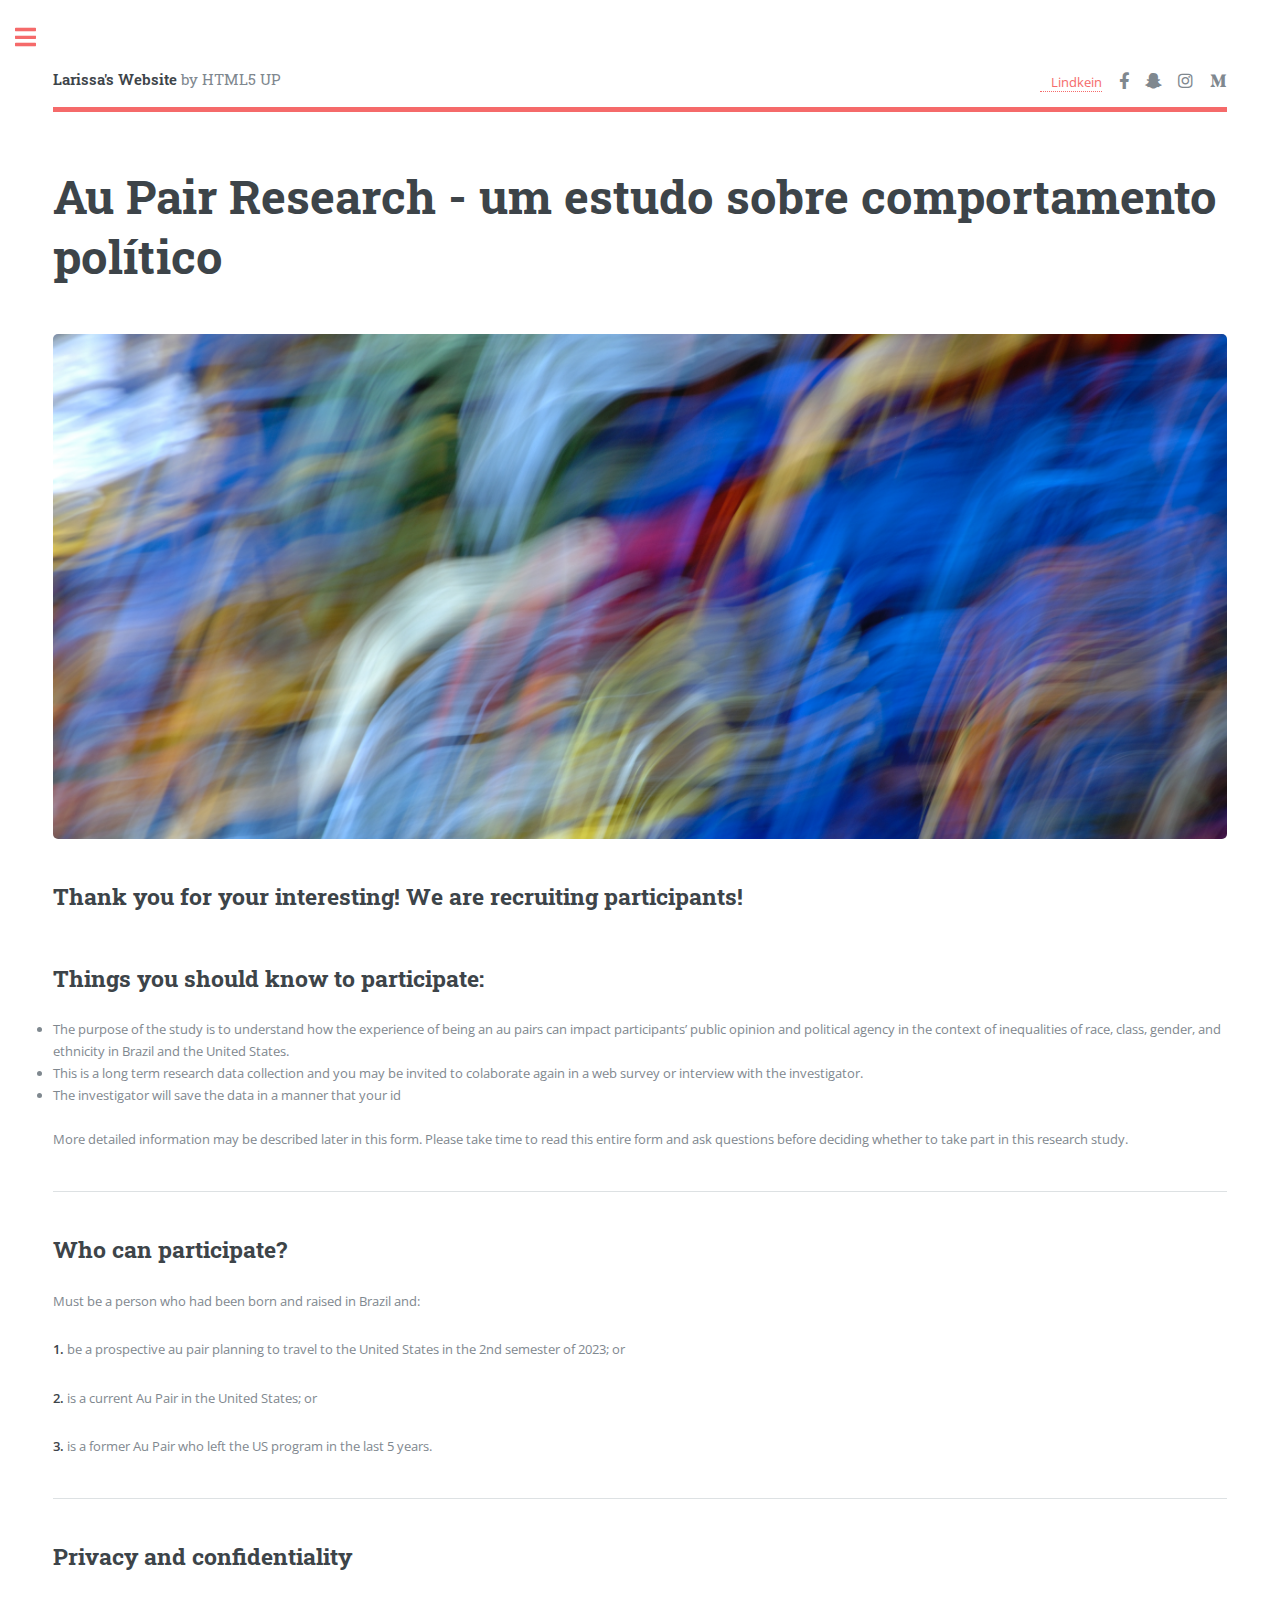
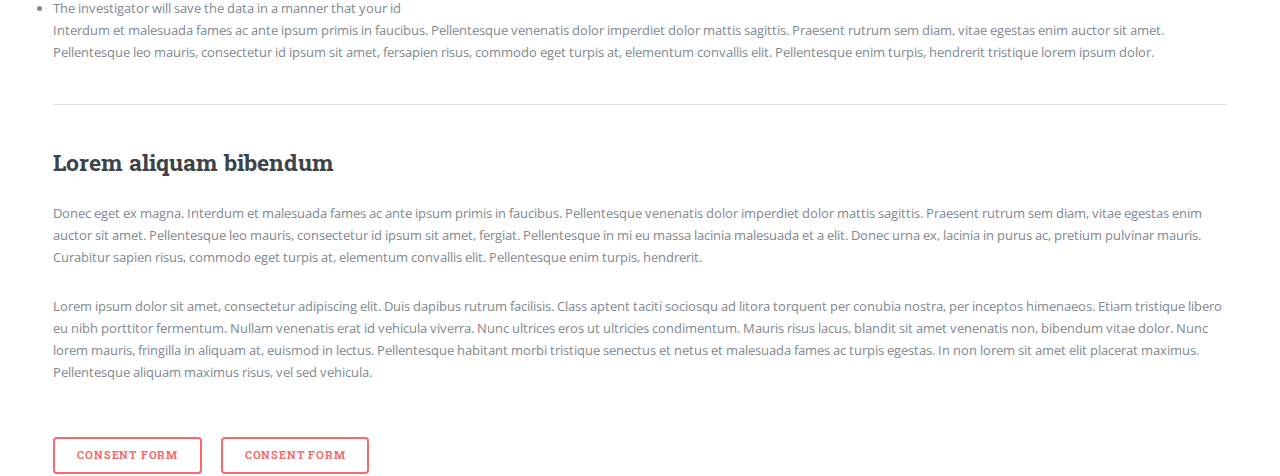
==== commit 03eb0993: "add research page" ====
--- a/index.html
+++ b/index.html
@@ -6,7 +6,7 @@
 -->
 <html>
 	<head>
-		<title>Editorial by HTML5 UP</title>
+		<title>Larissa's Website by HTML5 UP</title>
 		<meta charset="utf-8" />
 		<meta name="viewport" content="width=device-width, initial-scale=1, user-scalable=no" />
 		<link rel="stylesheet" href="assets/css/main.css" />
@@ -22,9 +22,9 @@
 
 							<!-- Header -->
 								<header id="header">
-									<a href="index.html" class="logo"><strong>Editorial</strong> by HTML5 UP</a>
+									<a href="index.html" class="logo"><strong>Larissa's Website</strong> by HTML5 UP</a>
 									<ul class="icons">
-										<li><a href="#" class="icon brands fa-twitter"><span class="label">Twitter</span></a></li>
+										<li><a href="https://www.linkedin.com/in/larissa-costa-dos-santos-912821186/" <i class="fa-brands fa-linkedin"></i> Lindkein</span></a></li>
 										<li><a href="#" class="icon brands fa-facebook-f"><span class="label">Facebook</span></a></li>
 										<li><a href="#" class="icon brands fa-snapchat-ghost"><span class="label">Snapchat</span></a></li>
 										<li><a href="#" class="icon brands fa-instagram"><span class="label">Instagram</span></a></li>
@@ -32,117 +32,52 @@
 									</ul>
 								</header>
 
-							<!-- Banner -->
-								<section id="banner">
-									<div class="content">
-										<header>
-											<h1>Hi, I’m Editorial<br />
-											by HTML5 UP</h1>
-											<p>A free and fully responsive site template</p>
-										</header>
-										<p>Aenean ornare velit lacus, ac varius enim ullamcorper eu. Proin aliquam facilisis ante interdum congue. Integer mollis, nisl amet convallis, porttitor magna ullamcorper, amet egestas mauris. Ut magna finibus nisi nec lacinia. Nam maximus erat id euismod egestas. Pellentesque sapien ac quam. Lorem ipsum dolor sit nullam.</p>
-										<ul class="actions">
-											<li><a href="#" class="button big">Learn More</a></li>
-										</ul>
-									</div>
-									<span class="image object">
-										<img src="images/pic10.jpg" alt="" />
-									</span>
+							<!-- Content -->
+								<section>
+									<header class="main">
+										<h1>Au Pair Research - um estudo sobre comportamento político</h1>
+										<h1></h1>
+									</header>
+
+									<span class="image main"><img src="images/picAPstudy.jpg" alt="" /></span>
+
+									<h2>  Thank you for your interesting! We are recruiting participants!
+										<ol>
+										</ol>
+										<h2> Things you should know to participate:</h2
+										<ol> 
+											<li>The purpose of the study is to understand how the experience of being an au pairs can impact participants’ public opinion and political agency in the context of inequalities of race, class, gender, and ethnicity in Brazil and the United States.  </li>
+											<li>This is a long term research data collection and you may be invited to colaborate again in a web survey or interview with the investigator.  </li>
+											<li>The investigator will save the data in a manner that your id</li>
+										</ol>
+										<br>
+									<p>More detailed information may be described later in this form. Please take time to read this entire form and ask questions before deciding whether to take part in this research study.</p>
+
+									<hr class="major" />
+
+									<h2>Who can participate?</h2>
+									<p>Must be a person who had been born and raised in Brazil and: </p>
+								        <p><strong> 1. </strong> be a prospective au pair planning to travel to the United States in the 2nd semester of 2023; or
+										<p><strong> 2. </strong> is a current Au Pair in the United States; or
+										<p><strong> 3. </strong> is a former Au Pair who left the US program in the last 5 years.
+										
+										</p>
+
+									<hr class="major" />
+
+									<h2>Privacy and confidentiality</h2>
+									<li>The investigator will save the data in a manner that your id</li>
+									<p>Interdum et malesuada fames ac ante ipsum primis in faucibus. Pellentesque venenatis dolor imperdiet dolor mattis sagittis. Praesent rutrum sem diam, vitae egestas enim auctor sit amet. Pellentesque leo mauris, consectetur id ipsum sit amet, fersapien risus, commodo eget turpis at, elementum convallis elit. Pellentesque enim turpis, hendrerit tristique lorem ipsum dolor.</p>
+
+									<hr class="major" />
+
+									<h2>Lorem aliquam bibendum</h2>
+									<p>Donec eget ex magna. Interdum et malesuada fames ac ante ipsum primis in faucibus. Pellentesque venenatis dolor imperdiet dolor mattis sagittis. Praesent rutrum sem diam, vitae egestas enim auctor sit amet. Pellentesque leo mauris, consectetur id ipsum sit amet, fergiat. Pellentesque in mi eu massa lacinia malesuada et a elit. Donec urna ex, lacinia in purus ac, pretium pulvinar mauris. Curabitur sapien risus, commodo eget turpis at, elementum convallis elit. Pellentesque enim turpis, hendrerit.</p>
+									<p>Lorem ipsum dolor sit amet, consectetur adipiscing elit. Duis dapibus rutrum facilisis. Class aptent taciti sociosqu ad litora torquent per conubia nostra, per inceptos himenaeos. Etiam tristique libero eu nibh porttitor fermentum. Nullam venenatis erat id vehicula viverra. Nunc ultrices eros ut ultricies condimentum. Mauris risus lacus, blandit sit amet venenatis non, bibendum vitae dolor. Nunc lorem mauris, fringilla in aliquam at, euismod in lectus. Pellentesque habitant morbi tristique senectus et netus et malesuada fames ac turpis egestas. In non lorem sit amet elit placerat maximus. Pellentesque aliquam maximus risus, vel sed vehicula.</p>
+ 
 								</section>
-
-							<!-- Section -->
-								<section>
-									<header class="major">
-										<h2>Erat lacinia</h2>
-									</header>
-									<div class="features">
-										<article>
-											<span class="icon fa-gem"></span>
-											<div class="content">
-												<h3>Portitor ullamcorper</h3>
-												<p>Aenean ornare velit lacus, ac varius enim lorem ullamcorper dolore. Proin aliquam facilisis ante interdum. Sed nulla amet lorem feugiat tempus aliquam.</p>
-											</div>
-										</article>
-										<article>
-											<span class="icon solid fa-paper-plane"></span>
-											<div class="content">
-												<h3>Sapien veroeros</h3>
-												<p>Aenean ornare velit lacus, ac varius enim lorem ullamcorper dolore. Proin aliquam facilisis ante interdum. Sed nulla amet lorem feugiat tempus aliquam.</p>
-											</div>
-										</article>
-										<article>
-											<span class="icon solid fa-rocket"></span>
-											<div class="content">
-												<h3>Quam lorem ipsum</h3>
-												<p>Aenean ornare velit lacus, ac varius enim lorem ullamcorper dolore. Proin aliquam facilisis ante interdum. Sed nulla amet lorem feugiat tempus aliquam.</p>
-											</div>
-										</article>
-										<article>
-											<span class="icon solid fa-signal"></span>
-											<div class="content">
-												<h3>Sed magna finibus</h3>
-												<p>Aenean ornare velit lacus, ac varius enim lorem ullamcorper dolore. Proin aliquam facilisis ante interdum. Sed nulla amet lorem feugiat tempus aliquam.</p>
-											</div>
-										</article>
-									</div>
-								</section>
-
-							<!-- Section -->
-								<section>
-									<header class="major">
-										<h2>Ipsum sed dolor</h2>
-									</header>
-									<div class="posts">
-										<article>
-											<a href="#" class="image"><img src="images/pic01.jpg" alt="" /></a>
-											<h3>Interdum aenean</h3>
-											<p>Aenean ornare velit lacus, ac varius enim lorem ullamcorper dolore. Proin aliquam facilisis ante interdum. Sed nulla amet lorem feugiat tempus aliquam.</p>
-											<ul class="actions">
-												<li><a href="#" class="button">More</a></li>
-											</ul>
-										</article>
-										<article>
-											<a href="#" class="image"><img src="images/pic02.jpg" alt="" /></a>
-											<h3>Nulla amet dolore</h3>
-											<p>Aenean ornare velit lacus, ac varius enim lorem ullamcorper dolore. Proin aliquam facilisis ante interdum. Sed nulla amet lorem feugiat tempus aliquam.</p>
-											<ul class="actions">
-												<li><a href="#" class="button">More</a></li>
-											</ul>
-										</article>
-										<article>
-											<a href="#" class="image"><img src="images/pic03.jpg" alt="" /></a>
-											<h3>Tempus ullamcorper</h3>
-											<p>Aenean ornare velit lacus, ac varius enim lorem ullamcorper dolore. Proin aliquam facilisis ante interdum. Sed nulla amet lorem feugiat tempus aliquam.</p>
-											<ul class="actions">
-												<li><a href="#" class="button">More</a></li>
-											</ul>
-										</article>
-										<article>
-											<a href="#" class="image"><img src="images/pic04.jpg" alt="" /></a>
-											<h3>Sed etiam facilis</h3>
-											<p>Aenean ornare velit lacus, ac varius enim lorem ullamcorper dolore. Proin aliquam facilisis ante interdum. Sed nulla amet lorem feugiat tempus aliquam.</p>
-											<ul class="actions">
-												<li><a href="#" class="button">More</a></li>
-											</ul>
-										</article>
-										<article>
-											<a href="#" class="image"><img src="images/pic05.jpg" alt="" /></a>
-											<h3>Feugiat lorem aenean</h3>
-											<p>Aenean ornare velit lacus, ac varius enim lorem ullamcorper dolore. Proin aliquam facilisis ante interdum. Sed nulla amet lorem feugiat tempus aliquam.</p>
-											<ul class="actions">
-												<li><a href="#" class="button">More</a></li>
-											</ul>
-										</article>
-										<article>
-											<a href="#" class="image"><img src="images/pic06.jpg" alt="" /></a>
-											<h3>Amet varius aliquam</h3>
-											<p>Aenean ornare velit lacus, ac varius enim lorem ullamcorper dolore. Proin aliquam facilisis ante interdum. Sed nulla amet lorem feugiat tempus aliquam.</p>
-											<ul class="actions">
-												<li><a href="#" class="button">More</a></li>
-											</ul>
-										</article>
-									</div>
-								</section>
+								<a href = "COLOCAR O LINK AQUI" class = "button botao-1"> Consent Form</a>
+								<a href = "COLOCAR O LINK AQUI" class = "button"> Consent Form</a>
 
 						</div>
 					</div>
--- a/assets/css/main.css
+++ b/assets/css/main.css
@@ -2271,3 +2271,11 @@
     border-top: 0;
     margin-top: 0;
     padding-top: 0; }
+
+.titulo-2 {
+  color: red;
+}
+
+.botao-1 { 
+  margin-right: 16px;
+}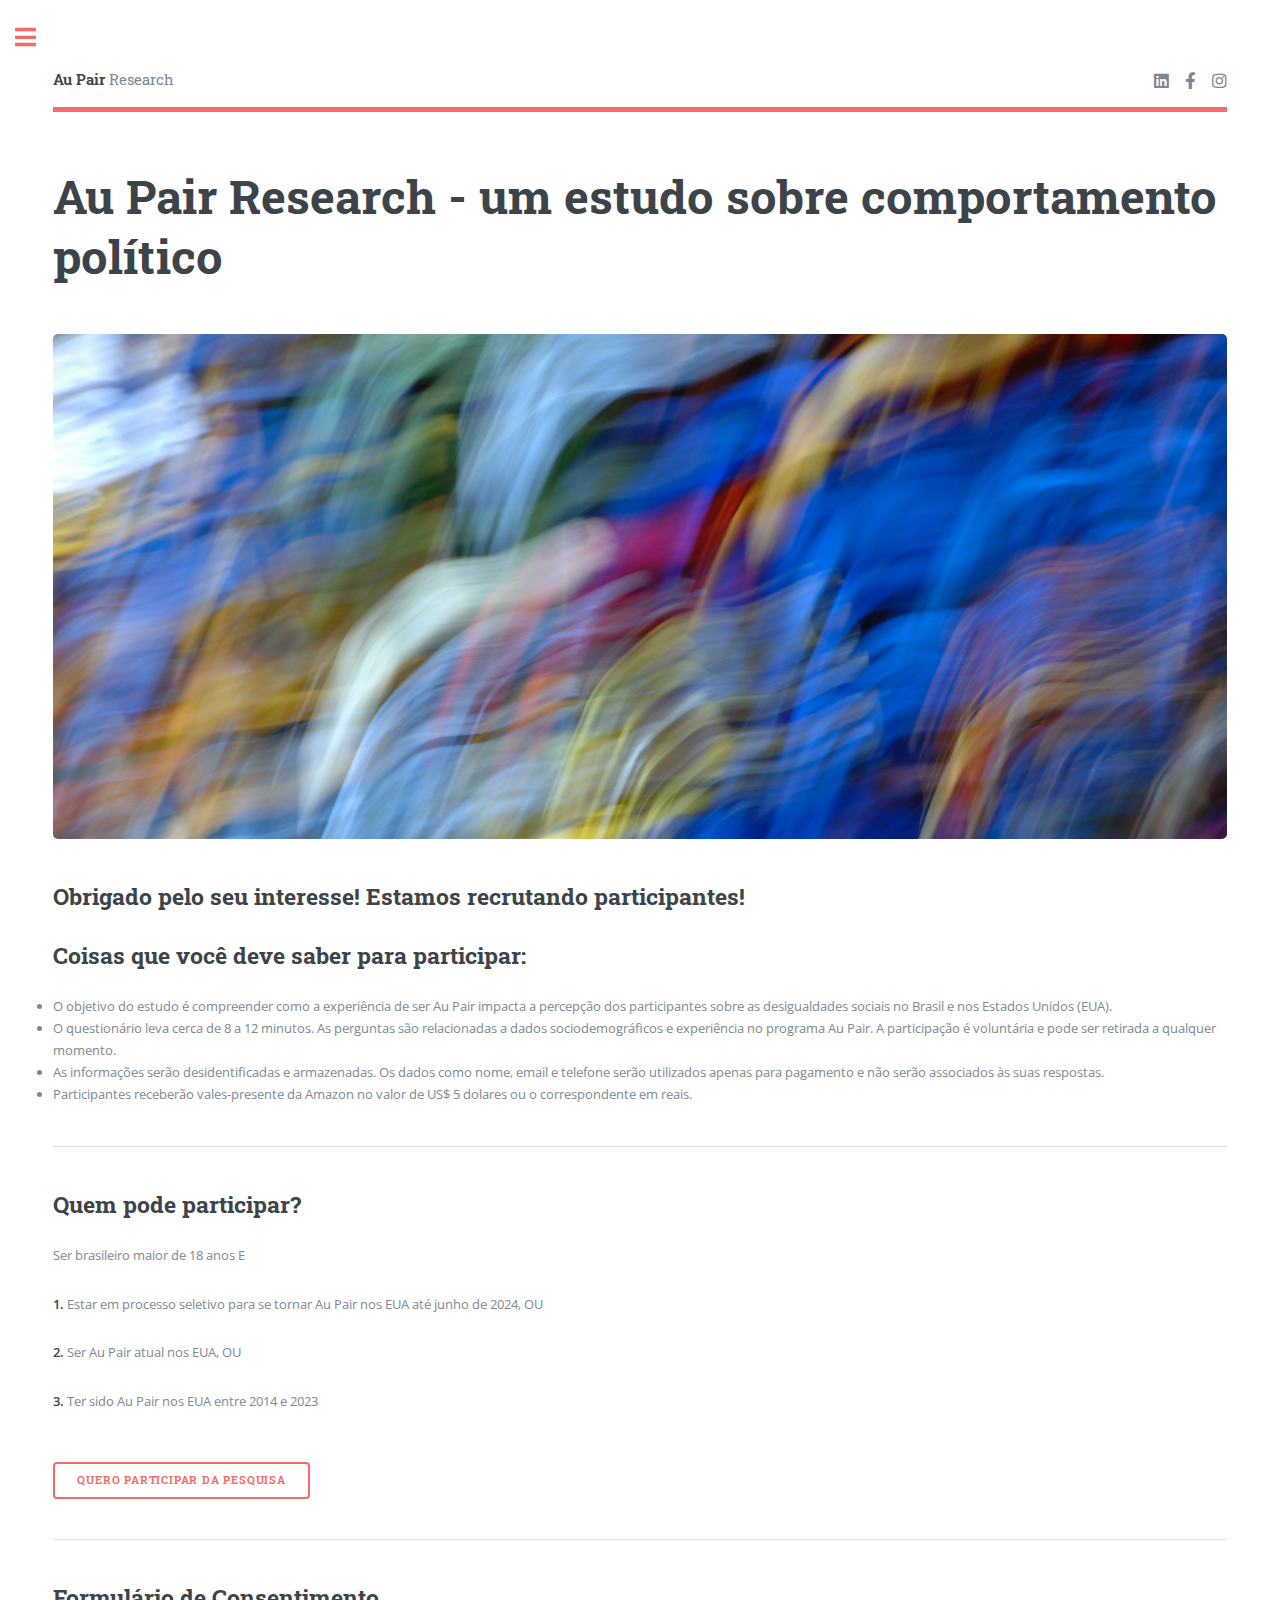
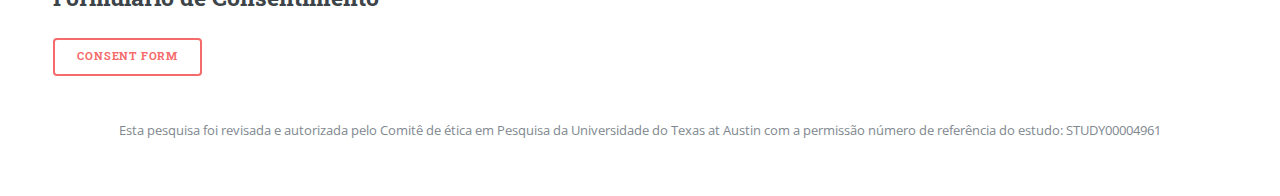
==== commit cb5ba031: "adiciona pesquisa" ====
--- a/index.html
+++ b/index.html
@@ -6,7 +6,7 @@
 -->
 <html>
 	<head>
-		<title>Larissa's Website by HTML5 UP</title>
+		<title>Au Pair Research</title>
 		<meta charset="utf-8" />
 		<meta name="viewport" content="width=device-width, initial-scale=1, user-scalable=no" />
 		<link rel="stylesheet" href="assets/css/main.css" />
@@ -22,13 +22,11 @@
 
 							<!-- Header -->
 								<header id="header">
-									<a href="index.html" class="logo"><strong>Larissa's Website</strong> by HTML5 UP</a>
+									<a href="index.html" class="logo"><strong>Au Pair</strong> Research</a>
 									<ul class="icons">
-										<li><a href="https://www.linkedin.com/in/larissa-costa-dos-santos-912821186/" <i class="fa-brands fa-linkedin"></i> Lindkein</span></a></li>
-										<li><a href="#" class="icon brands fa-facebook-f"><span class="label">Facebook</span></a></li>
-										<li><a href="#" class="icon brands fa-snapchat-ghost"><span class="label">Snapchat</span></a></li>
-										<li><a href="#" class="icon brands fa-instagram"><span class="label">Instagram</span></a></li>
-										<li><a href="#" class="icon brands fa-medium-m"><span class="label">Medium</span></a></li>
+										<li><a href="https://www.linkedin.com/in/larissa-costa-dos-santos-912821186" class="icon brands fa-linkedin"><span class="label">Linkedin</span></a></li>
+										<li><a href="https://www.facebook.com/profile.php?id=100092903170633" class="icon brands fa-facebook-f"><span class="label">Facebook</span></a></li>
+										<li><a href="https://www.instagram.com/aupairforaupair/" class="icon brands fa-instagram"><span class="label">Instagram</span></a></li>
 									</ul>
 								</header>
 
@@ -41,43 +39,36 @@
 
 									<span class="image main"><img src="images/picAPstudy.jpg" alt="" /></span>
 
-									<h2>  Thank you for your interesting! We are recruiting participants!
-										<ol>
+									<h2>  Obrigado pelo seu interesse! Estamos recrutando participantes! </h2>
+		
+										<h2> Coisas que você deve saber para participar:</h2
+										<ol> 
+											<li> O objetivo do estudo é compreender como a experiência de ser Au Pair impacta a percepção dos participantes sobre as desigualdades sociais no Brasil e nos Estados Unidos (EUA).</li>
+											<li> O questionário leva cerca de 8 a 12 minutos. As perguntas são relacionadas a dados sociodemográficos e experiência no programa Au Pair. A participação é voluntária e pode ser retirada a qualquer momento.</li>
+											<li> As informações serão desidentificadas e armazenadas. Os dados como nome, email e telefone serão utilizados apenas para pagamento e não serão associados às suas respostas. </li>
+											<li> Participantes receberão vales-presente da Amazon no valor de US$ 5 dolares ou o correspondente em reais.</li>
 										</ol>
-										<h2> Things you should know to participate:</h2
-										<ol> 
-											<li>The purpose of the study is to understand how the experience of being an au pairs can impact participants’ public opinion and political agency in the context of inequalities of race, class, gender, and ethnicity in Brazil and the United States.  </li>
-											<li>This is a long term research data collection and you may be invited to colaborate again in a web survey or interview with the investigator.  </li>
-											<li>The investigator will save the data in a manner that your id</li>
-										</ol>
-										<br>
-									<p>More detailed information may be described later in this form. Please take time to read this entire form and ask questions before deciding whether to take part in this research study.</p>
 
 									<hr class="major" />
 
-									<h2>Who can participate?</h2>
-									<p>Must be a person who had been born and raised in Brazil and: </p>
-								        <p><strong> 1. </strong> be a prospective au pair planning to travel to the United States in the 2nd semester of 2023; or
-										<p><strong> 2. </strong> is a current Au Pair in the United States; or
-										<p><strong> 3. </strong> is a former Au Pair who left the US program in the last 5 years.
-										
-										</p>
-
+									<h2>Quem pode participar?</h2>
+									<p> Ser brasileiro maior de 18 anos E</p>
+								  <p><strong> 1. </strong> Estar em processo seletivo para se tornar Au Pair nos EUA até junho de 2024, OU </.p>	
+									<p><strong> 2. </strong> Ser Au Pair atual nos EUA, OU</p>
+									<p><strong> 3. </strong> Ter sido Au Pair nos EUA entre 2014 e 2023</p>
+									<br>
+									<a href="https://utexas.yul1.qualtrics.com/jfe/preview/previewId/16913faf-57d3-4a47-b0b9-f5cfe5f9aeab/SV_bqPBSOYHBmfKSAS?Q_CHL=preview&Q_SurveyVersionID=current" target=”_blank” class="button"> Quero participar da pesquisa</a>
 									<hr class="major" />
 
-									<h2>Privacy and confidentiality</h2>
-									<li>The investigator will save the data in a manner that your id</li>
-									<p>Interdum et malesuada fames ac ante ipsum primis in faucibus. Pellentesque venenatis dolor imperdiet dolor mattis sagittis. Praesent rutrum sem diam, vitae egestas enim auctor sit amet. Pellentesque leo mauris, consectetur id ipsum sit amet, fersapien risus, commodo eget turpis at, elementum convallis elit. Pellentesque enim turpis, hendrerit tristique lorem ipsum dolor.</p>
+									<h2>Formulário de Consentimento</h2>
+									<a href="./assets/documents/consentmentform1.pdf" download="consentmentform1.pdf" class = "button"> Consent Form</a>
+									<br>
+									<br>
+									<br>
+									<p class="align-center">Esta pesquisa foi revisada e autorizada pelo Comitê de ética em Pesquisa da Universidade do Texas at Austin com a permissão número de referência do estudo: STUDY00004961</p>
 
-									<hr class="major" />
 
-									<h2>Lorem aliquam bibendum</h2>
-									<p>Donec eget ex magna. Interdum et malesuada fames ac ante ipsum primis in faucibus. Pellentesque venenatis dolor imperdiet dolor mattis sagittis. Praesent rutrum sem diam, vitae egestas enim auctor sit amet. Pellentesque leo mauris, consectetur id ipsum sit amet, fergiat. Pellentesque in mi eu massa lacinia malesuada et a elit. Donec urna ex, lacinia in purus ac, pretium pulvinar mauris. Curabitur sapien risus, commodo eget turpis at, elementum convallis elit. Pellentesque enim turpis, hendrerit.</p>
-									<p>Lorem ipsum dolor sit amet, consectetur adipiscing elit. Duis dapibus rutrum facilisis. Class aptent taciti sociosqu ad litora torquent per conubia nostra, per inceptos himenaeos. Etiam tristique libero eu nibh porttitor fermentum. Nullam venenatis erat id vehicula viverra. Nunc ultrices eros ut ultricies condimentum. Mauris risus lacus, blandit sit amet venenatis non, bibendum vitae dolor. Nunc lorem mauris, fringilla in aliquam at, euismod in lectus. Pellentesque habitant morbi tristique senectus et netus et malesuada fames ac turpis egestas. In non lorem sit amet elit placerat maximus. Pellentesque aliquam maximus risus, vel sed vehicula.</p>
- 
 								</section>
-								<a href = "COLOCAR O LINK AQUI" class = "button botao-1"> Consent Form</a>
-								<a href = "COLOCAR O LINK AQUI" class = "button"> Consent Form</a>
 
 						</div>
 					</div>
@@ -100,7 +91,7 @@
 									</header>
 									<ul>
 										<li><a href="index.html">Homepage</a></li>
-										<li><a href="generic.html">Generic</a></li>
+										<!-- <li><a href="generic.html">Generic</a></li>
 										<li><a href="elements.html">Elements</a></li>
 										<li>
 											<span class="opener">Submenu</span>
@@ -124,51 +115,27 @@
 										</li>
 										<li><a href="#">Maximus Erat</a></li>
 										<li><a href="#">Sapien Mauris</a></li>
-										<li><a href="#">Amet Lacinia</a></li>
+										<li><a href="#">Amet Lacinia</a></li> -->
 									</ul>
 								</nav>
 
 							<!-- Section -->
 								<section>
 									<header class="major">
-										<h2>Ante interdum</h2>
+										<h2>Entre em contato</h2>
 									</header>
-									<div class="mini-posts">
-										<article>
-											<a href="#" class="image"><img src="images/pic07.jpg" alt="" /></a>
-											<p>Aenean ornare velit lacus, ac varius enim lorem ullamcorper dolore aliquam.</p>
-										</article>
-										<article>
-											<a href="#" class="image"><img src="images/pic08.jpg" alt="" /></a>
-											<p>Aenean ornare velit lacus, ac varius enim lorem ullamcorper dolore aliquam.</p>
-										</article>
-										<article>
-											<a href="#" class="image"><img src="images/pic09.jpg" alt="" /></a>
-											<p>Aenean ornare velit lacus, ac varius enim lorem ullamcorper dolore aliquam.</p>
-										</article>
-									</div>
-									<ul class="actions">
-										<li><a href="#" class="button">More</a></li>
-									</ul>
-								</section>
-
-							<!-- Section -->
-								<section>
-									<header class="major">
-										<h2>Get in touch</h2>
-									</header>
-									<p>Sed varius enim lorem ullamcorper dolore aliquam aenean ornare velit lacus, ac varius enim lorem ullamcorper dolore. Proin sed aliquam facilisis ante interdum. Sed nulla amet lorem feugiat tempus aliquam.</p>
+									<p>Caso você tenham perguntas sobre a pesquisa, contate a pesquisadora principal.</p>
 									<ul class="contact">
-										<li class="icon solid fa-envelope"><a href="#">information@untitled.tld</a></li>
-										<li class="icon solid fa-phone">(000) 000-0000</li>
-										<li class="icon solid fa-home">1234 Somewhere Road #8254<br />
-										Nashville, TN 00000-0000</li>
+										<li class="icon solid fa-envelope"><a href="#">lcosta@utexas.edu</a></li>
+									
+										<li class="icon solid fa-home">2300 Red River St D0800 <br />
+											Austin, TX 78712</li>
 									</ul>
 								</section>
 
 							<!-- Footer -->
 								<footer id="footer">
-									<p class="copyright">&copy; Untitled. All rights reserved. Demo Images: <a href="https://unsplash.com">Unsplash</a>. Design: <a href="https://html5up.net">HTML5 UP</a>.</p>
+									<p class="copyright">&copy; Au Pair Research. All rights reserved.</p>
 								</footer>
 
 						</div>
